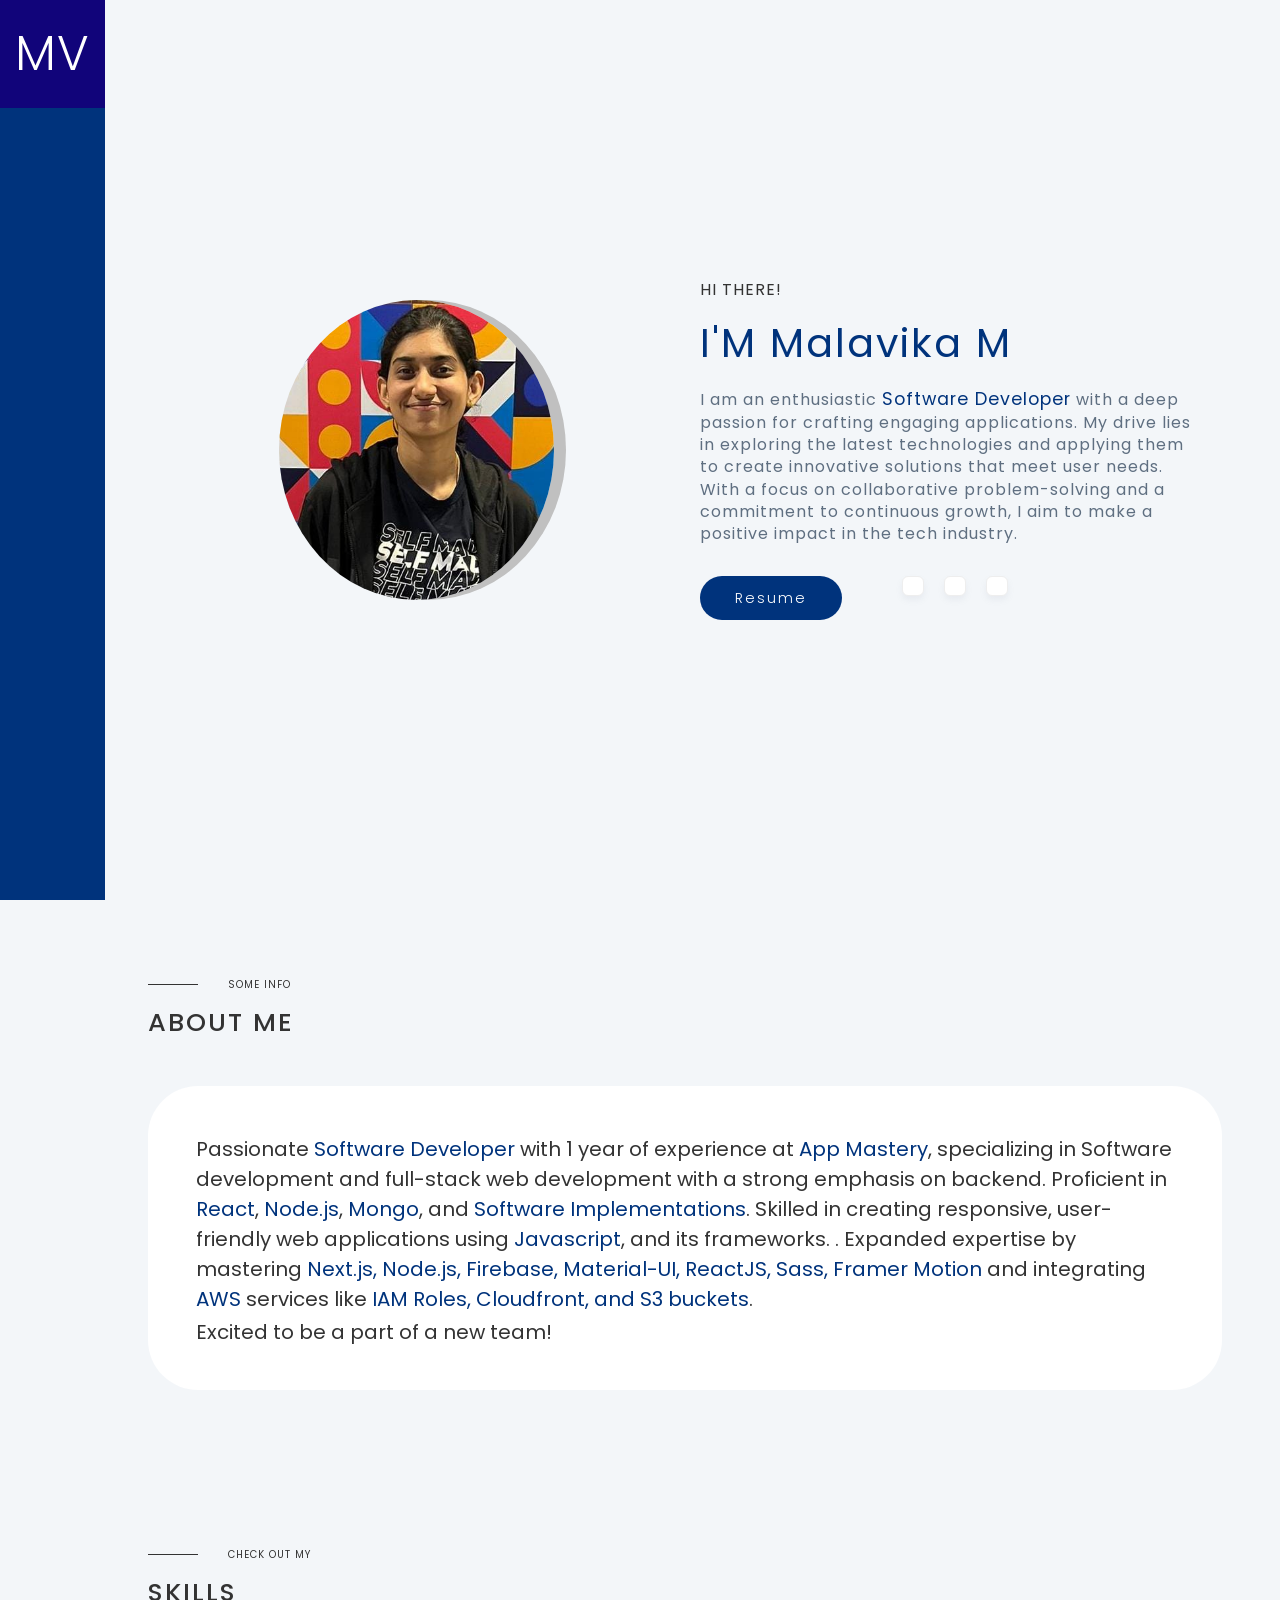
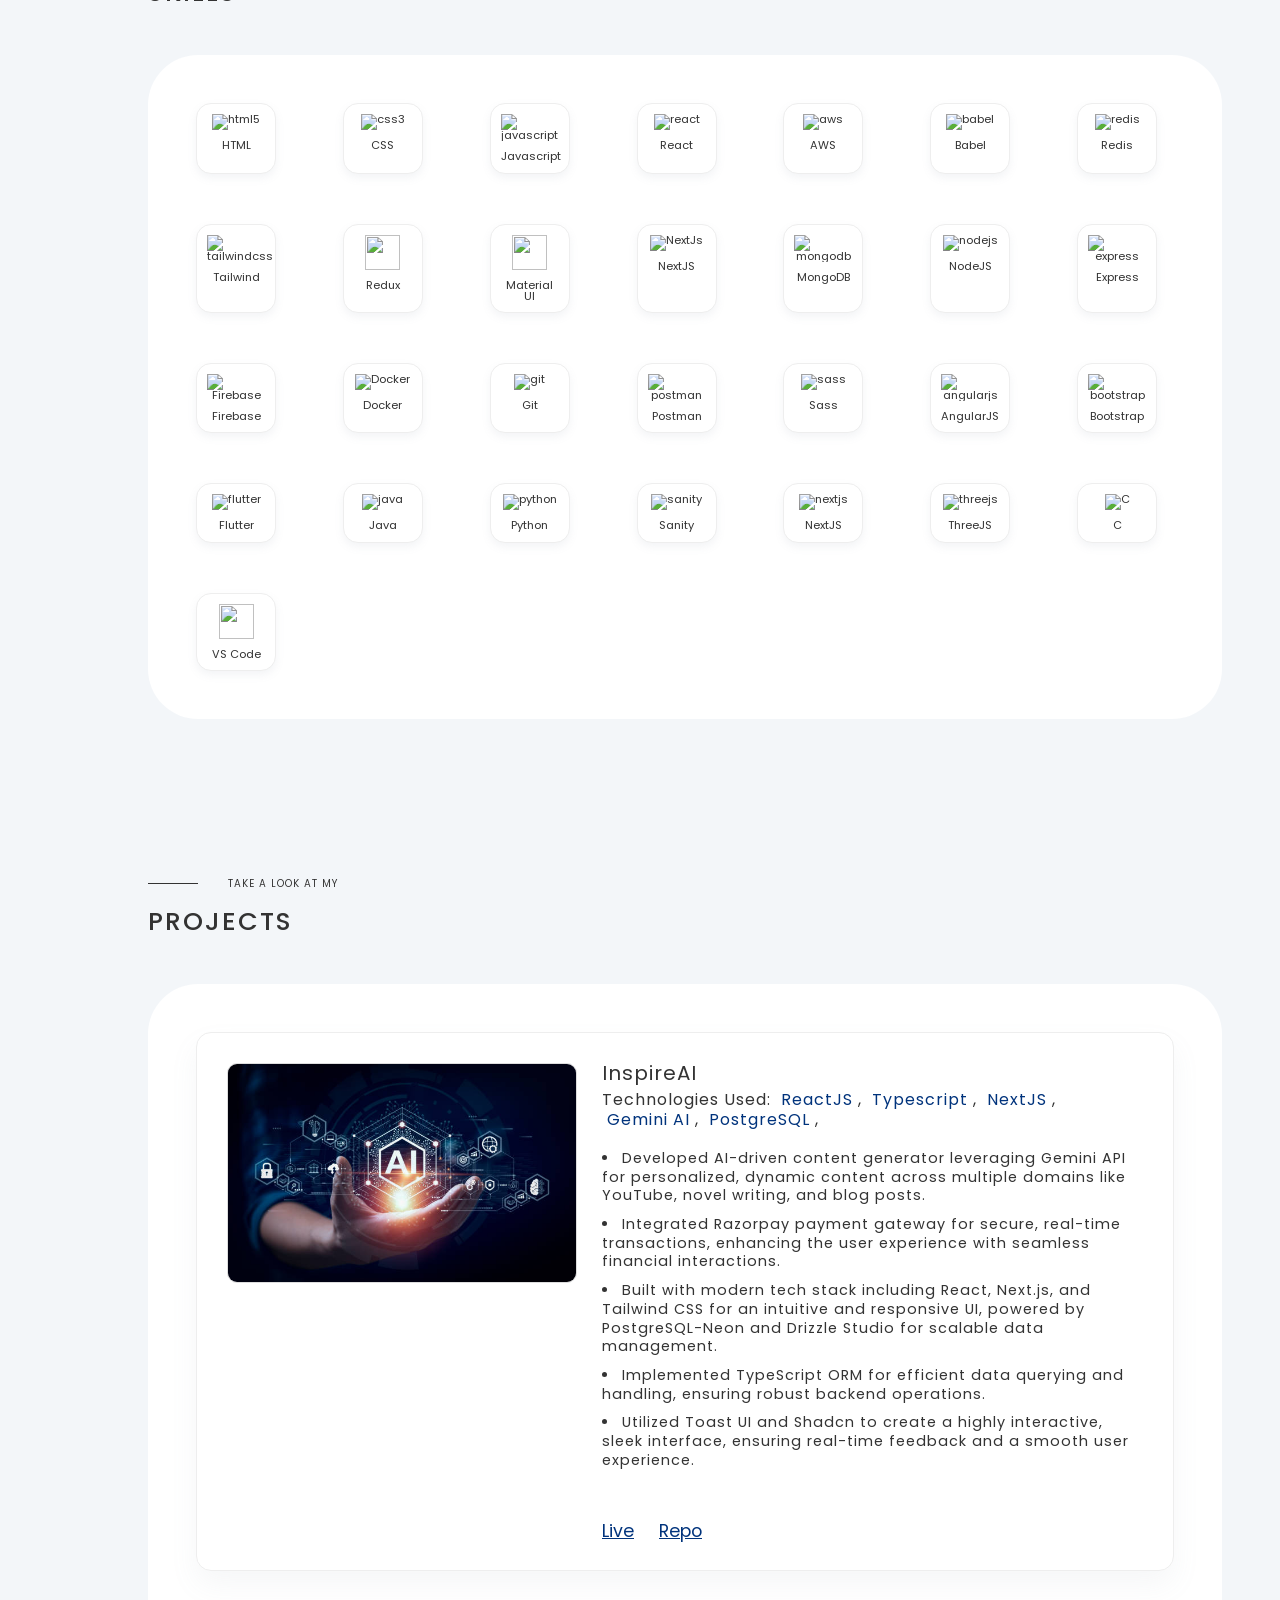
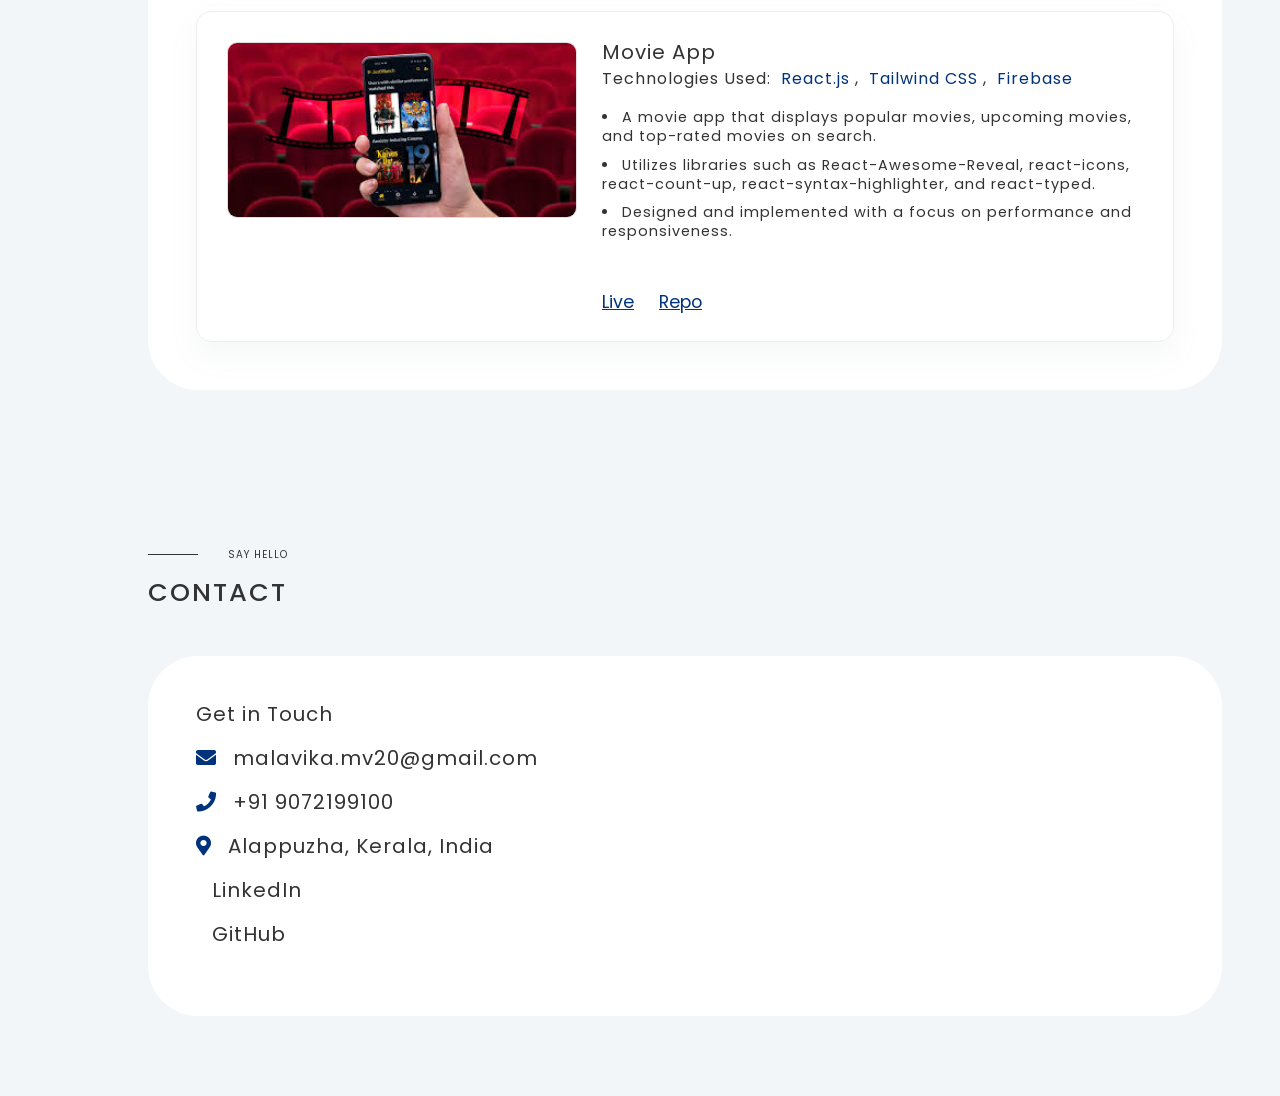
==== index.html @ 3caa64f9 "Update index.html" ====
<!DOCTYPE html>
<html lang="en">

<head>
  <meta charset="UTF-8" />
  <meta name="viewport" content="width=device-width, initial-scale=1.0" />
  <title>Malavika M | Software Developer</title>
  <meta name="description"
    content="Malavika M, an aspiring Full Stack Web Developer, is passionate about creating interactive web applications and experiences. Discover my projects and skills." />
  <meta name="google-site-verification" content="xLgsNqKuFWO2leEq61qdWwQyEJutNxKKEZQX2alS95U" />
  <meta name="keywords"
    content="Malavika M, Software developer, full stack developer, web developer, interactive applications" />
  <meta name="author" content="Malavika M" />
  <link rel="canonical" href="https://malavikam20.github.io/" />

  <meta property="og:title" content="Malavika M | Full Stack Web Developer" />
  <meta property="og:description"
    content="Malavika M, an aspiring Full Stack Web Developer, is passionate about creating interactive web applications and experiences. Discover my projects and skills." />
  <meta property="og:image" content="https://malavikam20.github.io/assets/images/photo.jpeg" />
  <meta property="og:url" content="https://malavikam20.github.io/" />
  <meta property="og:type" content="website" />

  <meta name="twitter:card" content="summary_large_image" />
  <meta name="twitter:site" content="@malavika_m__" />
  <meta name="twitter:creator" content="@malavika_m__" />
  <meta name="twitter:title" content="Malavika M | Full Stack Web Developer" />
  <meta name="twitter:description"
    content="Malavika M, an aspiring Full Stack Web Developer, is passionate about creating interactive web applications and experiences. Discover my projects and skills." />
  <meta name="twitter:image" content="https://malavikam20.in/assets/images/photo.jpg" />

  <script type="application/ld+json">
      {
        "@context": "https://schema.org",
        "@type": "Person",
        "name": "Malavika M",
        "url": "https://malavikam20.github.io",
        "sameAs": [
          "https://www.linkedin.com/in/malavikam20/",
          "https://github.com/malavikam20",
          "https://twitter.com/malavika_m__",
        ],
        "jobTitle": "Software Developer",
        "description": "Malavika M, an aspiring Software Developer, is passionate about creating interactive web applications and experiences.",
        "image": "https://malavikam20.in/assets/images/photo.jpg"
      }
    </script>

  <link rel="icon" href="/assets/images/moon.svg" />
  <link href="https://fonts.googleapis.com/css2?family=Poppins:ital,wght@0,300;0,500;1,400&display=swap"
    rel="stylesheet" />
  <link rel="stylesheet" href="https://cdn.lineicons.com/2.0/LineIcons.css" />
  <link rel="stylesheet" href="styles/styles.css" />
  <link rel="stylesheet" href="https://cdnjs.cloudflare.com/ajax/libs/font-awesome/5.15.2/css/all.min.css" />
</head>

<body>
  <!-- Mobile menu button -->
  <div class="visuallyHidden"></div>
  <div class="menuButton" id="menuButton" tabindex="0">
    <div class="linesContainer">
      <span></span>
    </div>
  </div>
  <!-- Side menu -->
  <aside class="sideMenu sideMenuShow" id="sideMenu">
    <p class="shortName">MV</p>

    <nav>
      <ul class="navBar">
        <li class="homeNav">
          <a href="#home" class="navItem">
            <i class="lni lni-home"></i>
            <span class="navItemName">HOME</span>
          </a>
        </li>
        <li class="aboutNav">
          <a href="#about" class="navItem">
            <i class="lni lni-user"></i>
            <span class="navItemName">ABOUT</span>
          </a>
        </li>
        <li class="skillsNav">
          <a href="#skills" class="navItem">
            <i class="lni lni-code-alt"></i>
            <span class="navItemName">SKILLS</span>
          </a>
        </li>
        <li class="worksNav">
          <a href="#works" class="navItem">
            <i class="lni lni-briefcase"></i>
            <span class="navItemName">Projects</span>
          </a>
        <li class="contactNav">
          <a href="#contact" class="navItem">
            <i class="lni lni-phone"></i>
            <span class="navItemName">CONTACT</span>
          </a>
        </li>
      </ul>
    </nav>

    <div class="scrollDown" id="scrollDown"></div>
  </aside>

  <!--Beginning of the wrapper -->
  <div id="home" class="outerWrapper">
    <div class="innerWrapper">
      <!-- Header -->
      <header>
        <div class="heroImageContainer">
          <img src="./assets/images/photo.jpeg" alt="A picture of Malavika M." loading="lazy"
            aria-label="A picture of Malavika." />
        </div>
        <div class="heroDescription" aria-label="greeting">
          <p class="greeting">HI THERE!</p>
          <h1><span>I'M Malavika M </span></h1>
          <p class="smallBio">
            I am an enthusiastic <span>Software Developer</span> with a deep passion for crafting engaging applications. 
            My drive lies in exploring the latest technologies and applying them to create innovative solutions that meet user needs. 
            With a focus on collaborative problem-solving and a commitment to continuous growth, 
            I aim to make a positive impact in the tech industry.
          </p>
          <div class="socialsResume">
            <a class="resumeLink"
              href="https://drive.google.com/file/d/13_KIVwBwBPJN10w9KT-Jtj0Kz3p3dbVl/view?usp=sharing"
              aria-label="Link to Malavika's Resume." target="_blank">Resume</a>
            <ul class="socialsList">
              <li>
                <a href="https://www.linkedin.com/in/malavikam20/" aria-label="linkedin" target="_blank"><i
                    style="color: #0077b5" class="lni lni-linkedin-original"
                    aria-label="Link to Malavika's LinkedIn page."></i></a>
              </li>
              <li>
                <a href="https://github.com/malavikam20" aria-label="github" target="_blank"><i style="color: black"
                    class="lni lni-github-original" aria-label="Link to Malavika's GitHub page."></i></a>
              </li>
              <li>
                <a href="https://twitter.com/malavika_m__" aria-label="twitter" target="_blank"><i
                    style="color: #00acee" class="lni lni-twitter-original"
                    aria-label="Link to Malavika's Twitter profile."></i></a>
              </li>
            </ul>
          </div>
        </div>
      </header>
      <!-- Beginning of Main -->
      <main>
        <!-- About Section -->
        <section class="aboutSection" id="about">
          <div class="sectionHead">
            <span>SOME INFO</span>
            <h2>ABOUT ME</h2>
          </div>

          <article class="aboutContainer sectionContainer">
            <p style="margin-bottom: 0.5rem">
              Passionate <span>Software Developer</span> with 1 year
              of experience at <span>App Mastery</span>,
              specializing in Software development and full-stack web development with a strong
              emphasis on backend. Proficient in <span>React</span>, <span>Node.js</span>, <span>Mongo</span>, and <span>Software Implementations</span>. 
              Skilled in creating responsive, user-friendly web applications using <span>Javascript</span>, and its frameworks.
              <span>
              </span>. Expanded expertise by mastering <span>Next.js, Node.js, Firebase, Material-UI, ReactJS, Sass, Framer Motion</span> and
              integrating <span>AWS</span> services like
              <span>IAM Roles, Cloudfront, and S3 buckets</span>.  
            </p> Excited to be a part of a new team!
          </article>
        </section>

        <!-- Skills Section -->
        <section class="skillsSection" id="skills">
          <div class="sectionHead">
            <span>CHECK OUT MY</span>
            <h2>SKILLS</h2>
          </div>

          <div class="skillsContainer sectionContainer">
            <ul class="skillsGrid">
              <li>
                <div class="itemContainer">
                  <img loading="lazy"
                    src="https://raw.githubusercontent.com/devicons/devicon/master/icons/html5/html5-original-wordmark.svg"
                    alt="html5" />
                  <p>HTML</p>
                </div>
              </li>
              <li>
                <div class="itemContainer">
                  <img loading="lazy"
                    src="https://raw.githubusercontent.com/devicons/devicon/master/icons/css3/css3-original-wordmark.svg"
                    alt="css3" />
                  <p>CSS</p>
                </div>
              </li>
              <li>
                <div class="itemContainer">
                  <img loading="lazy"
                    src="https://raw.githubusercontent.com/devicons/devicon/master/icons/javascript/javascript-original.svg"
                    alt="javascript" />
                  <p>Javascript</p>
                </div>
              </li>
              <li>
                <div class="itemContainer">
                  <img loading="lazy"
                    src="https://raw.githubusercontent.com/devicons/devicon/master/icons/react/react-original-wordmark.svg"
                    alt="react" />
                  <p>React</p>
                </div>
              </li>
              <li>
                <div class="itemContainer">
                  <img loading="lazy"
                    src="https://raw.githubusercontent.com/devicons/devicon/master/icons/amazonwebservices/amazonwebservices-original-wordmark.svg"
                    alt="aws" />
                  <p>AWS</p>
                </div>
              </li>
              <li>
                <div class="itemContainer">
                  <img loading="lazy" src="https://www.vectorlogo.zone/logos/babeljs/babeljs-icon.svg" alt="babel" />
                  <p>Babel</p>
                </div>
              </li>
              <li>
                <div class="itemContainer">
                  <img loading="lazy"
                    src="https://raw.githubusercontent.com/devicons/devicon/master/icons/redis/redis-original-wordmark.svg"
                    alt="redis" />
                  <p>Redis</p>
                </div>
              </li>
              <li>
                <div class="itemContainer">
                  <img alt="tailwindcss"
                    src="https://cdn.jsdelivr.net/gh/devicons/devicon@latest/icons/tailwindcss/tailwindcss-original.svg" />
                  <p>Tailwind</p>
                </div>
              </li>
              <li>
                <div class="itemContainer">
                  <img loading="lazy"
                    src="https://cdn.jsdelivr.net/gh/devicons/devicon@latest/icons/redux/redux-original.svg" />
                  <p>Redux</p>
                </div>
              </li>
              <li>
                <div class="itemContainer">
                  <img loading="lazy" referrerpolicy="no-referrer" src="https://mui.com/static/logo.png" />
                  <p>Material UI</p>
                </div>
              </li>

              <li>
                <div class="itemContainer">
                  <img loading="lazy" alt="NextJs"
                    src="https://cdn.jsdelivr.net/gh/devicons/devicon@latest/icons/nextjs/nextjs-original-wordmark.svg" />
                  <p>NextJS</p>
                </div>
              </li>
              <li>
                <div class="itemContainer">
                  <img loading="lazy"
                    src="https://raw.githubusercontent.com/devicons/devicon/master/icons/mongodb/mongodb-original-wordmark.svg"
                    alt="mongodb" />
                  <p>MongoDB</p>
                </div>
              <li>
                <div class="itemContainer">
                  <img loading="lazy"
                    src="https://raw.githubusercontent.com/devicons/devicon/master/icons/nodejs/nodejs-original-wordmark.svg"
                    alt="nodejs" />
                  <p>NodeJS</p>
                </div>
              </li>
              <li>
                <div class="itemContainer">
                  <img loading="lazy"
                    src="https://raw.githubusercontent.com/devicons/devicon/master/icons/express/express-original-wordmark.svg"
                    alt="express" />
                  <p>Express</p>
                </div>
              </li>
              <li>
                <div class="itemContainer">
                  <img loading="lazy"
                    src="https://cdn4.iconfinder.com/data/icons/google-i-o-2016/512/google_firebase-2-512.png" 
                    alt="Firebase"/>
                  <p>Firebase</p>
                </div>
              </li>
              <li>
                <div class="itemContainer">
                  <img loading="lazy"
                    src="https://cdn.jsdelivr.net/gh/devicons/devicon@latest/icons/docker/docker-original.svg"
                    alt="Docker" />
                  <p>Docker</p>
                </div>
              </li>
              <li>
                <div class="itemContainer">
                  <img loading="lazy" src="https://www.vectorlogo.zone/logos/git-scm/git-scm-icon.svg" alt="git" />
                  <p>Git</p>
                </div>
              </li>
              <li>
                <div class="itemContainer">
                  <img loading="lazy" src="https://www.vectorlogo.zone/logos/getpostman/getpostman-icon.svg"
                    alt="postman" />
                  <p>Postman</p>
                </div>
              </li>
              <li>
                <div class="itemContainer">
                  <img loading="lazy"
                    src="https://raw.githubusercontent.com/devicons/devicon/master/icons/sass/sass-original.svg"
                    alt="sass" />
                  <p>Sass</p>
                </div>
              </li>
              <li>
                <div class="itemContainer">
                  <img loading="lazy"
                  src="https://cdn.jsdelivr.net/gh/devicons/devicon@latest/icons/angularjs/angularjs-original.svg"
                  alt="angularjs" />
                  <p>AngularJS</p>
                </div>
              </li>
              <li>
                <div class="itemContainer">
                  <img loading="lazy"
                  src="https://cdn.jsdelivr.net/gh/devicons/devicon@latest/icons/bootstrap/bootstrap-original.svg"
                  alt="bootstrap" />
                  <p>Bootstrap</p>
                </div>
              </li>
              <li>
                <div class="itemContainer">
                  <img loading="lazy"
                    src="https://cdn.jsdelivr.net/gh/devicons/devicon@latest/icons/flutter/flutter-original.svg" 
                    alt="flutter" />
                  <p>Flutter</p>
                </div>
              </li>
              <li>
                <div class="itemContainer">
                  <img loading="lazy"
                    src="https://cdn.jsdelivr.net/gh/devicons/devicon@latest/icons/java/java-original.svg"
                    alt="java" />
                  <p>Java</p>
                </div>
              </li>
              <li>
                <div class="itemContainer">
                  <img loading="lazy"
                    src="https://cdn.jsdelivr.net/gh/devicons/devicon@latest/icons/python/python-original.svg"
                    alt="python" />
                  <p>Python</p>
                </div>
              </li>
              <li>
                <div class="itemContainer">
                  <img loading="lazy"
                    src="https://cdn.jsdelivr.net/gh/devicons/devicon@latest/icons/sanity/sanity-original.svg"
                    alt="sanity" />
                  <p>Sanity</p>
                </div>
              </li>
              <li>
                <div class="itemContainer">
                  <img loading="lazy"
                    src="https://cdn.jsdelivr.net/gh/devicons/devicon@latest/icons/nextjs/nextjs-original.svg"
                    alt="nextjs" />
                  <p>NextJS</p>
                </div>
              </li>
              <li>
                <div class="itemContainer">
                  <img loading="lazy"
                    src="https://cdn.jsdelivr.net/gh/devicons/devicon@latest/icons/threejs/threejs-original.svg"
                    alt="threejs" />
                  <p>ThreeJS</p>
                </div>
              </li>
          
              <li>
                <div class="itemContainer">
                  <img loading="lazy"
                  src="https://cdn.jsdelivr.net/gh/devicons/devicon@latest/icons/c/c-original.svg"
                  alt="C" />
                  <p>C</p>
                </div>
              </li>
              <li>
                <div class="itemContainer">
                  <img loading="lazy"
                    src="https://cdn.jsdelivr.net/gh/devicons/devicon@latest/icons/vscode/vscode-original.svg" />
                  <p>VS Code</p>
                </div>
              </li>
            </ul>
          </div>
        </section>

        <!-- Works Section -->
        <section class="worksSection" id="works">
          <div class="sectionHead">
            <span>TAKE A LOOK AT MY</span>
            <h2>PROJECTS</h2>
          </div>

          <div class="worksContainer sectionContainer">

            <article class="workBox">
              <div class="workImageContainer">
                <img loading="lazy" src="./assets/images/tech2.png" alt="tech2" />
              </div>
              <div class="workDescribeContainer">
                <h3>InspireAI</h3>
                <h4>
                  Technologies Used: <span class="techStack">ReactJS</span>,
                  <span class="techStack">Typescript</span>,
                  <span class="techStack">NextJS</span>,
                  <span class="techStack">Gemini AI</span>,
                  <span class="techStack">PostgreSQL</span>,
                </h4>
                <ul>
                  <li>
                    Developed AI-driven content generator leveraging Gemini API for personalized, 
                    dynamic content across multiple domains like YouTube, novel writing, and blog posts.
                  </li>
                  <li>
                    Integrated Razorpay payment gateway for secure, real-time transactions, 
                    enhancing the user experience with seamless financial interactions.
                  </li>
                  <li>
                    Built with modern tech stack including React, Next.js, 
                    and Tailwind CSS for an intuitive and responsive UI, 
                    powered by PostgreSQL-Neon and Drizzle Studio for scalable data management.
                  </li>
                  <li>
                    Implemented TypeScript ORM for efficient data querying and handling, ensuring robust backend operations.
                  </li>
                  <li>
                    Utilized Toast UI and Shadcn to create a highly interactive, sleek interface, 
                    ensuring real-time feedback and a smooth user experience.
                  </li>
                </ul>
                <div class="workLinks">
                  <a href="https://newaicontenthere27.netlify.app/" class="liveLink" target="_blank">Live</a>
                  <a href="https://github.com/malavikam20/InspireAI" class="repoLink" target="_blank">Repo</a>
                </div>
              </div>
            </article>
            
            <article class="workBox">
              <div class="workImageContainer">
                <img loading="lazy" src="./assets/images/tech1.png" alt="tech2" />
              </div>
              <div class="workDescribeContainer">
                <h3>Movie App</h3>
                <h4>
                  Technologies Used:
                  <span class="techStack">React.js</span>,
                  <span class="techStack">Tailwind CSS</span>,
                  <span class="techStack">Firebase</span>
                </h4>
                <ul>
                  <li>
                    A movie app that displays popular movies, upcoming movies, and top-rated movies on search.
                  </li>
                  <li>Utilizes libraries such as React-Awesome-Reveal, react-icons, react-count-up,
                    react-syntax-highlighter, and react-typed.</li>
                  <li>
                    Designed and implemented with a focus on performance and responsiveness.
                  </li>
                </ul>
                <div class="workLinks">
                  <a href="https://onlinemoviesearchingapp.netlify.app/" class="liveLink" target="_blank">Live</a>
                  <a href="https://github.com/malavikam20/movieapp" class="repoLink" target="_blank">Repo</a>
                </div>
              </div>
            </article>

          </div>
        </section>

        <!-- Contact Section -->
        <section class="contactSection" id="contact">
          <div class="sectionHead">
            <span>SAY HELLO</span>
            <h2>CONTACT</h2>
          </div>

          <div class="contactContainer sectionContainer">
            <h3>Get in Touch</h3>
            <!-- <h1 class="heading"><span>Contact</span> me</h1> -->

            <div class="row">
              <div class="content contact_me">
                <div class="info">
                  <a href="mailto:malavika.mv20@gmail.com" target="_blank">
                    <h3>
                      <i class="fas fa-envelope"></i>malavika.mv20@gmail.com
                    </h3>
                  </a>
                  <a href="tel:+919072199100" target="_blank">
                    <h3><i class="fas fa-phone"></i>+91 9072199100</h3>
                  </a>

                  <h3>
                    <i class="fas fa-map-marker-alt"></i>Alappuzha, Kerala, India
                  </h3>
                  <a target="_blank" href="https://www.linkedin.com/in/malavikam20/" aria-label="linkedin">
                    <h3 style="cursor: pointer">
                      <i style="color: #0077b5" class="lni lni-linkedin-original"></i>LinkedIn
                    </h3>
                  </a>

                  <a target="_blank" href="https://github.com/malavikam20">
                    <h3 style="cursor: pointer">
                      <i style="color: black" class="lni lni-github-original"></i>GitHub
                    </h3>
                  </a>
                </div>
              </div>
            </div>
          </div>
        </section>
      </main>
      <!-- End of Main -->
    </div>
  </div>
  <!-- End of the wrapper -->
  <script type="text/javascript" src="scripts/index.js"></script>
</body>

</html>
---- styles/styles.css ----
a,
abbr,
acronym,
address,
applet,
article,
aside,
audio,
b,
big,
blockquote,
body,
canvas,
caption,
center,
cite,
code,
dd,
del,
details,
dfn,
div,
dl,
dt,
em,
embed,
fieldset,
figcaption,
figure,
footer,
form,
h1,
h2,
h3,
h4,
h5,
h6,
header,
hgroup,
html,
i,
iframe,
img,
ins,
kbd,
label,
legend,
li,
mark,
menu,
nav,
object,
ol,
output,
p,
pre,
q,
ruby,
s,
samp,
section,
small,
span,
strike,
strong,
sub,
summary,
sup,
table,
tbody,
td,
tfoot,
th,
thead,
time,
tr,
tt,
u,
ul,
var,
video {
  margin: 0;
  padding: 0;
  border: 0;
  font-size: 100%;
  font: inherit;
  vertical-align: baseline;
}

article,
aside,
details,
figcaption,
figure,
footer,
header,
hgroup,
menu,
nav,
section {
  display: block;
}

body {
  line-height: 1;
}

ol,
ul {
  list-style: none;
}

blockquote,
q {
  quotes: none;
}

blockquote:after,
blockquote:before,
q:after,
q:before {
  content: "";
  content: none;
}

table {
  border-collapse: collapse;
  border-spacing: 0;
}

input[type="search"]::-webkit-search-cancel-button,
input[type="search"]::-webkit-search-decoration,
input[type="search"]::-webkit-search-results-button,
input[type="search"]::-webkit-search-results-decoration {
  -webkit-appearance: none;
  -moz-appearance: none;
}

input[type="search"] {
  -webkit-appearance: none;
  -moz-appearance: none;
  -webkit-box-sizing: content-box;
  box-sizing: content-box;
}

textarea {
  overflow: auto;
  vertical-align: top;
  resize: vertical;
}

audio,
canvas,
video {
  display: inline-block;
  max-width: 100%;
}

audio:not([controls]) {
  display: none;
  height: 0;
}

[hidden] {
  display: none;
}
html {
  font-size: 100%;
  -webkit-text-size-adjust: 100%;
  -ms-text-size-adjust: 100%;
}

a:focus {
  outline: thin dotted;
}

a:active,
a:hover {
  outline: 0;
}

img {
  border: 0;
  -ms-interpolation-mode: bicubic;
}

figure {
  margin: 0;
}

form {
  margin: 0;
}

fieldset {
  border: 1px solid silver;
  margin: 0 2px;
  padding: 0.35em 0.625em 0.75em;
}

legend {
  border: 0;
  padding: 0;
  white-space: normal;
}

button,
input,
select,
textarea {
  font-size: 100%;
  margin: 0;
  vertical-align: baseline;
}

button,
input {
  line-height: normal;
}

button,
select {
  text-transform: none;
}

button,
html input[type="button"],
input[type="reset"],
input[type="submit"] {
  -webkit-appearance: button;
  cursor: pointer;
}

button[disabled],
html input[disabled] {
  cursor: default;
}

input[type="checkbox"],
input[type="radio"] {
  -webkit-box-sizing: border-box;
  box-sizing: border-box;
  padding: 0;
}

input[type="search"] {
  -webkit-appearance: textfield;
  -webkit-box-sizing: content-box;
  box-sizing: content-box;
}

input[type="search"]::-webkit-search-cancel-button,
input[type="search"]::-webkit-search-decoration {
  -webkit-appearance: none;
}

button::-moz-focus-inner,
input::-moz-focus-inner {
  border: 0;
  padding: 0;
}

textarea {
  overflow: auto;
  vertical-align: top;
}

table {
  border-collapse: collapse;
  border-spacing: 0;
}

button,
html,
input,
select,
textarea {
  color: #222;
}

::-moz-selection {
  background: #b3d4fc;
  text-shadow: none;
}

::selection {
  background: #b3d4fc;
  text-shadow: none;
}

img {
  vertical-align: middle;
}

fieldset {
  border: 0;
  margin: 0;
  padding: 0;
}

textarea {
  resize: vertical;
}

.chromeframe {
  margin: 0.2em 0;
  background: #ccc;
  color: #000;
  padding: 0.2em 0;
}

.clearfix:after {
  visibility: hidden;
  display: block;
  font-size: 0;
  content: "";
  clear: both;
  height: 0;
}

* {
  -webkit-box-sizing: border-box;
  box-sizing: border-box;
}

.visuallyHidden:not(:focus):not(:active) {
  position: absolute;
  width: 1px;
  height: 1px;
  margin: -1px;
  border: 0;
  padding: 0;
  white-space: nowrap;
  -webkit-clip-path: inset(100%);
  clip-path: inset(100%);
  clip: rect(0 0 0);
  overflow: hidden;
}

.srOnly {
  position: absolute;
  width: 1px;
  height: 1px;
  margin: -1px;
  border: 0;
  padding: 0;
  white-space: nowrap;
  -webkit-clip-path: inset(100%);
  clip-path: inset(100%);
  clip: rect(0 0 0 0);
  overflow: hidden;
}

body {
  font-family: "Poppins", sans-serif;
  font-size: 125%;
  background-color: #f3f6f9;
  /* background: #f7f7f7; */
  display: -webkit-box;
  display: -ms-flexbox;
  display: flex;
  color: #333;
  position: relative;
}

a {
  text-decoration: none;
  color: white;
}

section {
  padding: 80px 0;
}

.outerWrapper {
  width: calc(100% - 90px);
  margin-left: 90px;
  overflow: hidden;
}

.innerWrapper {
  padding: 0 33px;
  max-width: 1140px;
  margin: 0 auto;
}

.sectionContainer {
  background-color: white;
  border-radius: 50px;
  padding: 48px;
}

.sectionHead {
  margin-bottom: 50px;
}

.sectionHead span {
  padding-bottom: 20px;
  display: block;
  font-size: 10px;
  text-transform: uppercase;
  position: relative;
  padding-left: 80px;
  letter-spacing: 1px;
}

.sectionHead span::before {
  content: "";
  position: absolute;
  left: 0;
  top: 4px;
  width: 50px;
  height: 1px;
  background: #333;
}

.sectionHead h2 {
  font-weight: 500;
  letter-spacing: 2px;
  font-size: 1.6rem;
}

.techStack {
  color: #00337c;
}

.menuButton {
  cursor: pointer;
  position: fixed;
  height: 30px;
  width: 35px;
  padding: 10px;
  top: 35px;
  right: 25px;
  z-index: 20;
  display: none;
}

.menuButton:focus {
  border: 2px solid #00337c;
}

.menuButton .linesContainer {
  position: relative;
}

.menuButton .linesContainer span,
.menuButton .linesContainer span:before,
.menuButton .linesContainer span:after {
  border-radius: 5px;
  width: 25px;
  height: 2px;
  background-color: black;
  position: absolute;
  display: block;
  content: "";
}

.menuButton .linesContainer span {
  top: 3px;
  left: -6px;
}

.menuButton .linesContainer span:before {
  top: -10px;
}

.menuButton .linesContainer span:after {
  bottom: -10px;
}

.sideMenu {
  display: -webkit-box;
  display: -ms-flexbox;
  display: flex;
  -webkit-box-orient: vertical;
  -webkit-box-direction: normal;
  -ms-flex-direction: column;
  flex-direction: column;
  -webkit-box-pack: justify;
  -ms-flex-pack: justify;
  justify-content: space-between;
  width: 105px;
  height: 100vh;
  background-color: #00337c;
  position: fixed;
  color: white;
  -webkit-transition: all 0.3s ease-in;
  transition: all 0.3s ease-in;
  z-index: 10;
}

.sideMenu p {
  text-align: center;
  padding: 30px 15px;
  font-size: 3rem;
  letter-spacing: 1px;
  font-weight: 300;
  background-color: #11047a;
}

.sideMenu nav {
  padding: 26px;
}

.sideMenu nav a {
  padding: 13px 17px;
  display: inline-block;
  margin-bottom: 10px;
  font-size: 1.3rem;
  -webkit-transition-duration: 0.25s;
  transition-duration: 0.25s;
  border-radius: 6px;
  width: 100%;
  position: relative;
}

.sideMenu nav a span {
  font-size: 0.75rem;
  font-weight: 300;
  letter-spacing: 2px;
  -webkit-transition-duration: 0.2s;
  transition-duration: 0.2s;
  position: absolute;
  left: 55px;
  top: 18px;
  -webkit-transition-delay: 0.1s;
  transition-delay: 0.1s;
}

.sideMenu nav a:hover,
.sideMenu nav a:focus {
  background-color: #11047a;
  -webkit-box-shadow: 0 14px 28px rgba(0, 0, 0, 0.2);
  box-shadow: 0 14px 28px rgba(0, 0, 0, 0.2);
}

.sideMenu .scrollDown {
  height: 50px;
  position: relative;
  left: 35px;
}

.sideMenu .scrollDown .lni-arrow-down {
  line-height: 1.2;
  font-size: 2rem;
}

.sideMenu .scrollDown .scrollDownText {
  font-size: 0.75rem;
  position: absolute;
  top: 10px;
  left: 30px;
  font-weight: 300;
}

.hoverMenu {
  width: 220px;
}

.menuShow {
  display: block;
}

.menuHide {
  display: none;
}

.sideMenuHide {
  left: -300px;
}

.sideMenuShow {
  left: 0;
}

header {
  height: 100vh;
  display: -webkit-box;
  display: -ms-flexbox;
  display: flex;
  -webkit-box-pack: center;
  -ms-flex-pack: center;
  justify-content: center;
  -webkit-box-align: center;
  -ms-flex-align: center;
  align-items: center;
  width: 100%;
}

header .heroImageContainer {
  -webkit-box-flex: 0;
  -ms-flex: 0 0 50%;
  flex: 0 0 50%;
  padding: 0 15px;
  display: -webkit-box;
  display: -ms-flexbox;
  display: flex;
  -webkit-box-pack: center;
  -ms-flex-pack: center;
  justify-content: center;
  width: 100%;
  position: relative;
}

header .heroImageContainer img {
  border-radius: 50%;
  margin: 0 auto;
  width: 275px;
  height: 300px;
  object-fit: cover;
  -webkit-box-shadow: 12px 0 silver;
  box-shadow: 12px 0 silver;
}

header .heroDescription {
  -webkit-box-flex: 0;
  -ms-flex: 0 0 50%;
  flex: 0 0 50%;
  padding: 0 15px;
  width: 100%;
}

header .heroDescription .greeting {
  letter-spacing: 1px;
  font-size: 1rem;
  line-height: 1.2;
}

header .heroDescription h1 {
  font-size: 2.5rem;
  letter-spacing: 2px;
  margin: 24px 0;
}

header .heroDescription h1 span {
  color: #00337c;
}

header .heroDescription .smallBio {
  letter-spacing: 1px;
  color: #5f6f81;
  font-size: 1rem;
  min-width: 250px;
  line-height: 1.4;
}

header .heroDescription .smallBio span {
  color: #00337c;
  font-size: 1.1rem;
}

header .heroDescription .socialsResume {
  display: -webkit-box;
  display: -ms-flexbox;
  display: flex;
  margin-top: 30px;
}

header .heroDescription .socialsResume .resumeLink {
  background-color: #00337c;
  padding: 15px 35px;
  border-radius: 40px;
  letter-spacing: 2px;
  font-size: 0.9rem;
  font-weight: 300;
  display: inline-block;
  -webkit-transition: all 0.3s ease-in;
  transition: all 0.3s ease-in;
}

header .heroDescription .socialsResume .resumeLink:hover {
  background-color: #11047a;
  -webkit-box-shadow: 0 14px 28px rgba(0, 0, 0, 0.2);
  box-shadow: 0 14px 28px rgba(0, 0, 0, 0.2);
}

header .heroDescription .socialsResume .resumeLink:focus {
  border-color: #80bdff;
  background-color: #11047a;
  outline: 0;
  -webkit-box-shadow: 0 0 0 0.2rem #11047a;
  box-shadow: 0 0 0 0.2rem #11047a;
}

.socialsList {
  display: -webkit-box;
  display: -ms-flexbox;
  display: flex;
  margin-left: 50px;
}

.socialsList li {
  margin: 0 10px;
}

.socialsList li a {
  padding: 9px 10px;
  background-color: white;
  border-radius: 6px;
  color: #00337c;
  border: 1px solid #eee;
  -webkit-box-shadow: 0px 4px 6px rgba(134, 151, 168, 0.1);
  box-shadow: 0px 4px 6px rgba(134, 151, 168, 0.1);
  -webkit-transition: all 0.3s ease-in;
  transition: all 0.3s ease-in;
  display: inline-block;
}

.socialsList li a:hover {
  -webkit-box-shadow: 0 7px 15px rgba(0, 0, 0, 0.2);
  box-shadow: 0 7px 15px rgba(0, 0, 0, 0.2);
}

.socialsList li a:focus {
  border-color: #80bdff;
  outline: 0;
  -webkit-box-shadow: 0 0 0 0.2rem rgba(0, 123, 255, 0.25);
  box-shadow: 0 0 0 0.2rem rgba(0, 123, 255, 0.25);
}

.aboutContainer p {
  line-height: 1.5;
}

.aboutContainer p span {
  color: #00337c;
}

.skillsContainer {
  text-align: center;
  font-size: 0.7rem;
}

.skillsGrid {
  display: -ms-grid;
  display: grid;
  -ms-grid-columns: (minmax(80px, 1fr)) [auto-fill];
  grid-template-columns: repeat(auto-fill, minmax(80px, 1fr));
  grid-column-gap: 50px;
  grid-row-gap: 50px;
}

.skillsGrid li {
  background-color: white;
  padding: 10px;
  border-radius: 15px;
  width: 80px;
  -webkit-transition: all 0.3s ease-in;
  transition: all 0.3s ease-in;
  -webkit-box-shadow: 0px 4px 8px rgba(134, 151, 168, 0.1);
  box-shadow: 0px 4px 8px rgba(134, 151, 168, 0.1);
  border: 1px solid #eee;
}

.skillsGrid li p {
  margin-top: 10px;
}

.skillsGrid li img {
  width: 35px;
  height: 35px;
}

.workBox {
  display: -webkit-box;
  display: -ms-flexbox;
  display: flex;
  padding: 30px;
  margin-top: 40px;
  border-radius: 15px;
  -webkit-box-shadow: 0px 14px 28px rgba(134, 151, 168, 0.08);
  box-shadow: 0px 14px 28px rgba(134, 151, 168, 0.08);
  -webkit-transition: all 0.3s ease-in;
  transition: all 0.3s ease-in;
  border: 1px solid #eee;
}

.workBox:first-child {
  margin-top: 0;
}

.workBox .workImageContainer {
  -webkit-box-flex: 0;
  -ms-flex: 0 0 350px;
  flex: 0 0 350px;
  border-radius: 10px;
  height: auto;
}

.workBox .workImageContainer img {
  width: 100%;
  border-radius: 10px;
  border: 1px solid #ddd;
  transition: all 0.2s;
}

.workImageContainer > img:hover {
  transform: scale(1.1);
}

.workBox .workDescribeContainer {
  -webkit-box-flex: 0;
  -ms-flex: 0 1 calc(100% - 350px);
  flex: 0 1 calc(100% - 350px);
  margin-left: 25px;
}

.workBox .workDescribeContainer h3 {
  letter-spacing: 1px;
}

.workBox .workDescribeContainer ul {
  list-style: disc inside;
  font-size: 0.9rem;
  line-height: 1.3;
  letter-spacing: 1px;
  margin-top: 20px;
}

.workBox .workDescribeContainer ul li:not(:first-child) {
  margin-top: 10px;
}

.workBox .workDescribeContainer p {
  font-size: 0.9rem;
  margin-top: 20px;
}

.workBox .workDescribeContainer h4 {
  font-size: 1rem;
  margin-top: 7px;
  letter-spacing: 1px;
  line-height: 1.2;
}

.workBox .workDescribeContainer h4 span {
  color: #00337c;
  display: inline-block;
  padding: 0 5px;
}

.workBox .workDescribeContainer .workLinks {
  margin-top: 50px;
}

.workBox .workDescribeContainer .workLinks a {
  font-size: 1.1rem;
  margin-right: 20px;
  color: #00337c;
  display: inline-block;
  text-decoration: underline;
}

.workBox .workDescribeContainer .workLinks a:focus {
  border: 2px solid #00337c;
}

.contactContainer h3 {
  letter-spacing: 1px;
  margin-bottom: 24px;
}

.contactContainer .contactForm {
  margin-top: 48px;
}

.contactTypes {
  display: -webkit-box;
  display: -ms-flexbox;
  display: flex;
  text-align: center;
}

.contactTypes .flexContainer {
  -webkit-box-flex: 0;
  -ms-flex: 0 0 50%;
  flex: 0 0 50%;
  max-width: 50%;
}

.contactTypes .flexContainer:first-child {
  padding: 0 15px 0 0;
}

.contactTypes .flexContainer:last-child {
  padding: 0 0 0 15px;
}

.contactTypes .flexContainer .typeBox {
  -webkit-box-shadow: 0px 4px 8px rgba(134, 151, 168, 0.1);
  box-shadow: 0px 4px 8px rgba(134, 151, 168, 0.1);
  -webkit-transition: all 0.3s ease-in;
  transition: all 0.3s ease-in;
  border: 1px solid #eee;
  padding: 24px;
  border-radius: 15px;
}

.contactTypes .flexContainer .typeBox i {
  display: inline-block;
  padding: 18px;
  background: #f7f7f7;
  border-radius: 7px;
  font-size: 1.7rem;
  margin-bottom: 25px;
}

.contactTypes .flexContainer .typeBox .lni-calendar {
  color: #1267d0;
  background-color: #e7effa;
}

.contactTypes .flexContainer .typeBox .lni-envelope {
  color: #82c690;
  background-color: #f3f9f4;
}

.contactTypes .flexContainer .typeBox a {
  display: block;
  margin-bottom: 15px;
  color: #333;
  text-decoration: underline;
  font-size: 1rem;
}

.contactTypes .flexContainer .typeBox a:focus {
  border: 2px solid #00337c;
}

.contactTypes .flexContainer .typeBox p {
  font-size: 0.8rem;
  color: #5f6f81;
}

.contactFormContainer {
  margin-top: 48px;
  display: -webkit-box;
  display: -ms-flexbox;
  display: flex;
  -webkit-box-orient: vertical;
  -webkit-box-direction: normal;
  -ms-flex-direction: column;
  flex-direction: column;
  -webkit-box-pack: center;
  -ms-flex-pack: center;
  justify-content: center;
}

.contactFormContainer form input,
.contactFormContainer form textarea {
  border: 1px solid #eee;
  -webkit-transition: all 0.3s ease-in;
  transition: all 0.3s ease-in;
  padding: 11px 20px;
  font-size: 1rem;
  font-family: "Poppins", sans-serif;
  letter-spacing: 1px;
  width: 100%;
}

.contactFormContainer form input:focus,
.contactFormContainer form textarea:focus {
  border-color: #80bdff;
  outline: 0;
  -webkit-box-shadow: 0 0 0 0.2rem rgba(0, 123, 255, 0.25);
  box-shadow: 0 0 0 0.2rem rgba(0, 123, 255, 0.25);
}

.contactFormContainer form textarea {
  resize: none;
}

.contactFormContainer form ::-webkit-input-placeholder {
  font-size: 0.9rem;
  letter-spacing: 1px;
  color: #6c757d;
  opacity: 1;
  font-family: "Poppins", sans-serif;
}

.contactFormContainer form :-ms-input-placeholder {
  font-size: 0.9rem;
  letter-spacing: 1px;
  color: #6c757d;
  opacity: 1;
  font-family: "Poppins", sans-serif;
}

.contactFormContainer form ::-ms-input-placeholder {
  font-size: 0.9rem;
  letter-spacing: 1px;
  color: #6c757d;
  opacity: 1;
  font-family: "Poppins", sans-serif;
}

.contactFormContainer form ::placeholder {
  font-size: 0.9rem;
  letter-spacing: 1px;
  color: #6c757d;
  opacity: 1;
  font-family: "Poppins", sans-serif;
}

.contactFormContainer form .subjectInput,
.contactFormContainer form .messageInput {
  -ms-grid-column: 1;
  -ms-grid-column-span: 2;
  grid-column: 1 /3;
}

.contactFormContainer button {
  padding: 14px 40px;
  font-size: 0.9rem;
  border: none;
  background-color: #00337c;
  color: white;
  letter-spacing: 1px;
  border-radius: 40px;
  width: 140px;
  margin: 0 auto;
  -webkit-transition: all 0.3s ease-in;
  transition: all 0.3s ease-in;
}

.contactFormContainer button:focus {
  border-color: #80bdff;
  outline: 0;
  -webkit-box-shadow: 0 0 0 0.2rem rgba(0, 123, 255, 0.25);
  box-shadow: 0 0 0 0.2rem rgba(0, 123, 255, 0.25);
}

.contactFormContainer button:hover {
  -webkit-box-shadow: 0px 10px 40px 0px rgba(0, 0, 0, 0.2);
  box-shadow: 0px 10px 40px 0px rgba(0, 0, 0, 0.2);
}

footer {
  padding: 20px;
  background-color: white;
}

footer p {
  width: 200px;
  margin: 0 auto;
  color: #333;
  font-size: 1rem;
  text-align: center;
}

/**********************/
/*   MAX WIDTH 1040PX */
/**********************/
@media (max-width: 1040px) {
  /* .contactFormContainer form {
    -ms-grid-columns: (1fr) [1];
    grid-template-columns: repeat(1, 1fr);
  } */
  .contactFormContainer form .subjectInput,
  .contactFormContainer form .messageInput {
    -ms-grid-column: 1;
    -ms-grid-column-span: 1;
    grid-column: 1 /2;
  }
}

/**********************/
/*   MIN WIDTH 991PX  */
/**********************/
@media (min-width: 991px) {
  .navItemName {
    display: none;
  }
  .sideMenu:hover {
    width: 220px;
  }
  .sideMenu:hover .navItemName {
    display: block;
  }
}

/**********************/
/*   MAX WIDTH 900PX  */
/**********************/
@media (max-width: 990px) {
  .outerWrapper {
    width: 100%;
    margin-left: 0;
  }
  .sideMenu {
    width: 180px;
    -webkit-box-pack: start;
    -ms-flex-pack: start;
    justify-content: flex-start;
  }
  .sideMenu nav {
    margin-top: 40px;
  }
  .menuButton {
    display: block;
  }
  header {
    display: block;
    padding: 80px 0;
    height: auto;
  }
  header .heroDescription {
    text-align: center;
    margin-top: 50px;
  }
  header .heroDescription .socialsResume {
    -webkit-box-pack: center;
    -ms-flex-pack: center;
    justify-content: center;
  }
  .socialsList {
    margin-left: 10px;
  }
}

/**********************/
/*   MIN WIDTH 768PX  */
/**********************/
@media (min-width: 768px) {
  .skillsGrid li:hover {
    -webkit-box-shadow: 0 10px 28px rgba(0, 0, 0, 0.2);
    box-shadow: 0 10px 28px rgba(0, 0, 0, 0.2);
  }
  .workBox:hover {
    -webkit-box-shadow: 5px 14px 28px rgba(134, 151, 168, 0.2);
    box-shadow: 5px 14px 28px rgba(134, 151, 168, 0.2);
  }
  .contactTypes .flexContainer .typeBox:hover {
    -webkit-box-shadow: 0px 14px 28px rgba(134, 151, 168, 0.08);
    box-shadow: 0px 14px 28px rgba(134, 151, 168, 0.08);
  }
}

/**********************/
/*   MAX WIDTH 767PX  */
/**********************/
@media (max-width: 767px) {
  .innerWrapper {
    padding: 0 15px;
  }
  header .heroImageContainer img {
    width: 250px;
    height: 250px;
  }
  .sectionContainer {
    background-color: transparent;
    padding: 0;
  }
  .aboutContainer {
    line-height: 1.3rem;
    font-size: 1rem;
    padding: 0px 20px;
  }
  .workBox {
    display: block;
    padding: 0;
  }
  .workBox .workImageContainer {
    max-width: 500px;
    margin: 0 auto;
  }
  .workBox .workDescribeContainer {
    margin-left: 0;
    margin-top: 20px;
    padding: 20px;
  }
  .workBox .workDescribeContainer .workLinks {
    margin-top: 25px;
  }
  .skillsGrid {
    row-gap: 15px;
    -webkit-column-gap: 15px;
    column-gap: 15px;
  }
  .contactTypes {
    display: block;
  }
  .contactTypes .flexContainer {
    max-width: 100%;
  }
  .contactTypes .flexContainer:first-child {
    padding: 0;
  }
  .contactTypes .flexContainer:last-child {
    padding: 0;
  }
  .contactTypes .flexContainer .typeBox:first-child {
    margin-bottom: 15px;
  }
}

/**********************/
/*   MAX WIDTH 400PX  */
/**********************/
@media (max-width: 400px) {
  header {
    padding: 40px 0;
  }
  header .heroDescription .socialsResume {
    display: block;
  }
  header .heroImageContainer img {
    -webkit-box-shadow: 12px 0 silver;
    box-shadow: 12px 0 silver;
  }
  .socialsList {
    -webkit-box-pack: center;
    -ms-flex-pack: center;
    justify-content: center;
    margin-left: 0;
    margin-top: 30px;
  }
  .contactFormContainer form input,
  .contactFormContainer form textarea {
    max-width: 380px;
  }
}
#aboutImage {
  width: 50%;
  height: 250px;
  margin-left: 25%;
  margin-right: auto;
  margin-top: 20px;
}
/* .contactContainer {
  display: flex;
  align-items: center;
  vertical-align: middle;
} */
.contactContainer a {
  text-decoration: none;
  color: #333;
}
.row {
  display: flex;
  align-items: flex-end;
  vertical-align: middle;
}
.contactContainer i {
  padding-right: 1rem;
  color: #00337c;
}

/* .row .content {
  flex: 1 1 30rem;
  padding: 4rem;
}
.row .content .info h3 {
  display: flex;
  align-items: center;
  font-size: 1rem;
  /* padding: 1rem 0;
  font-weight: normal;
} */
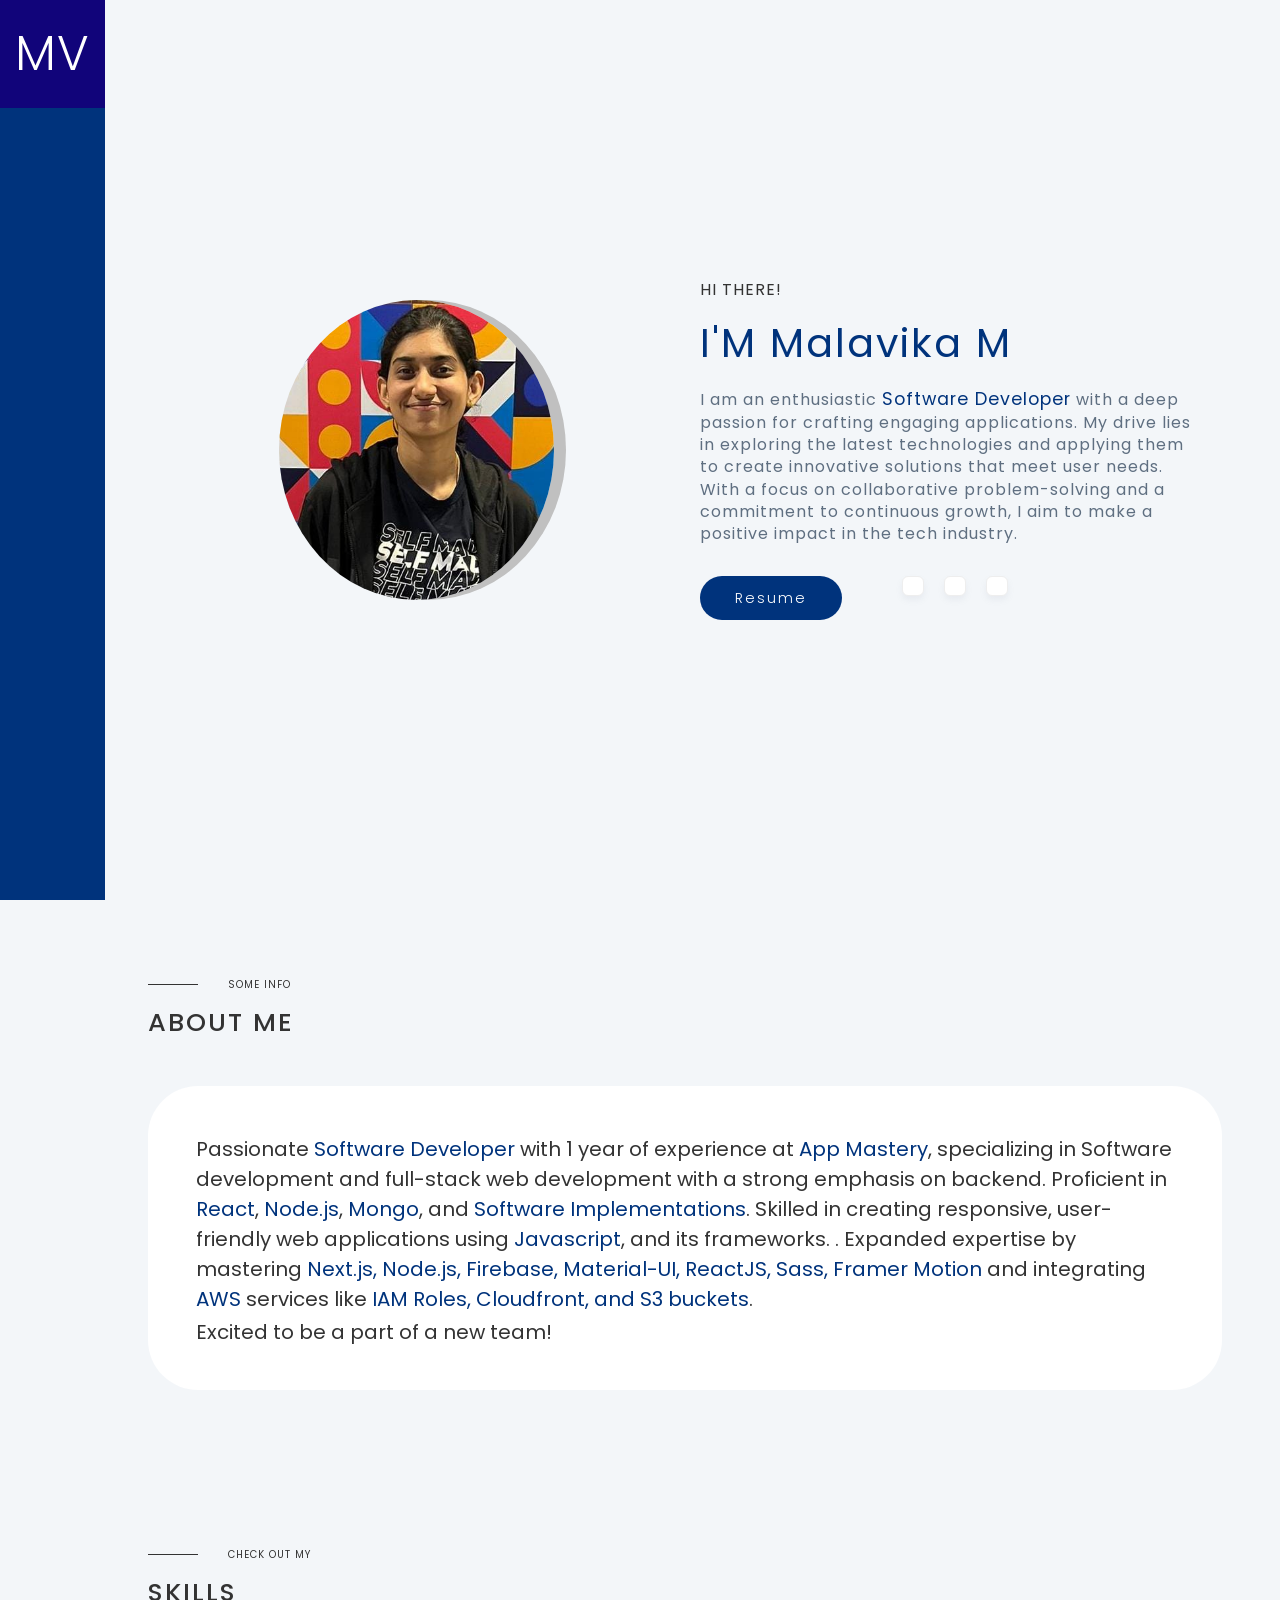
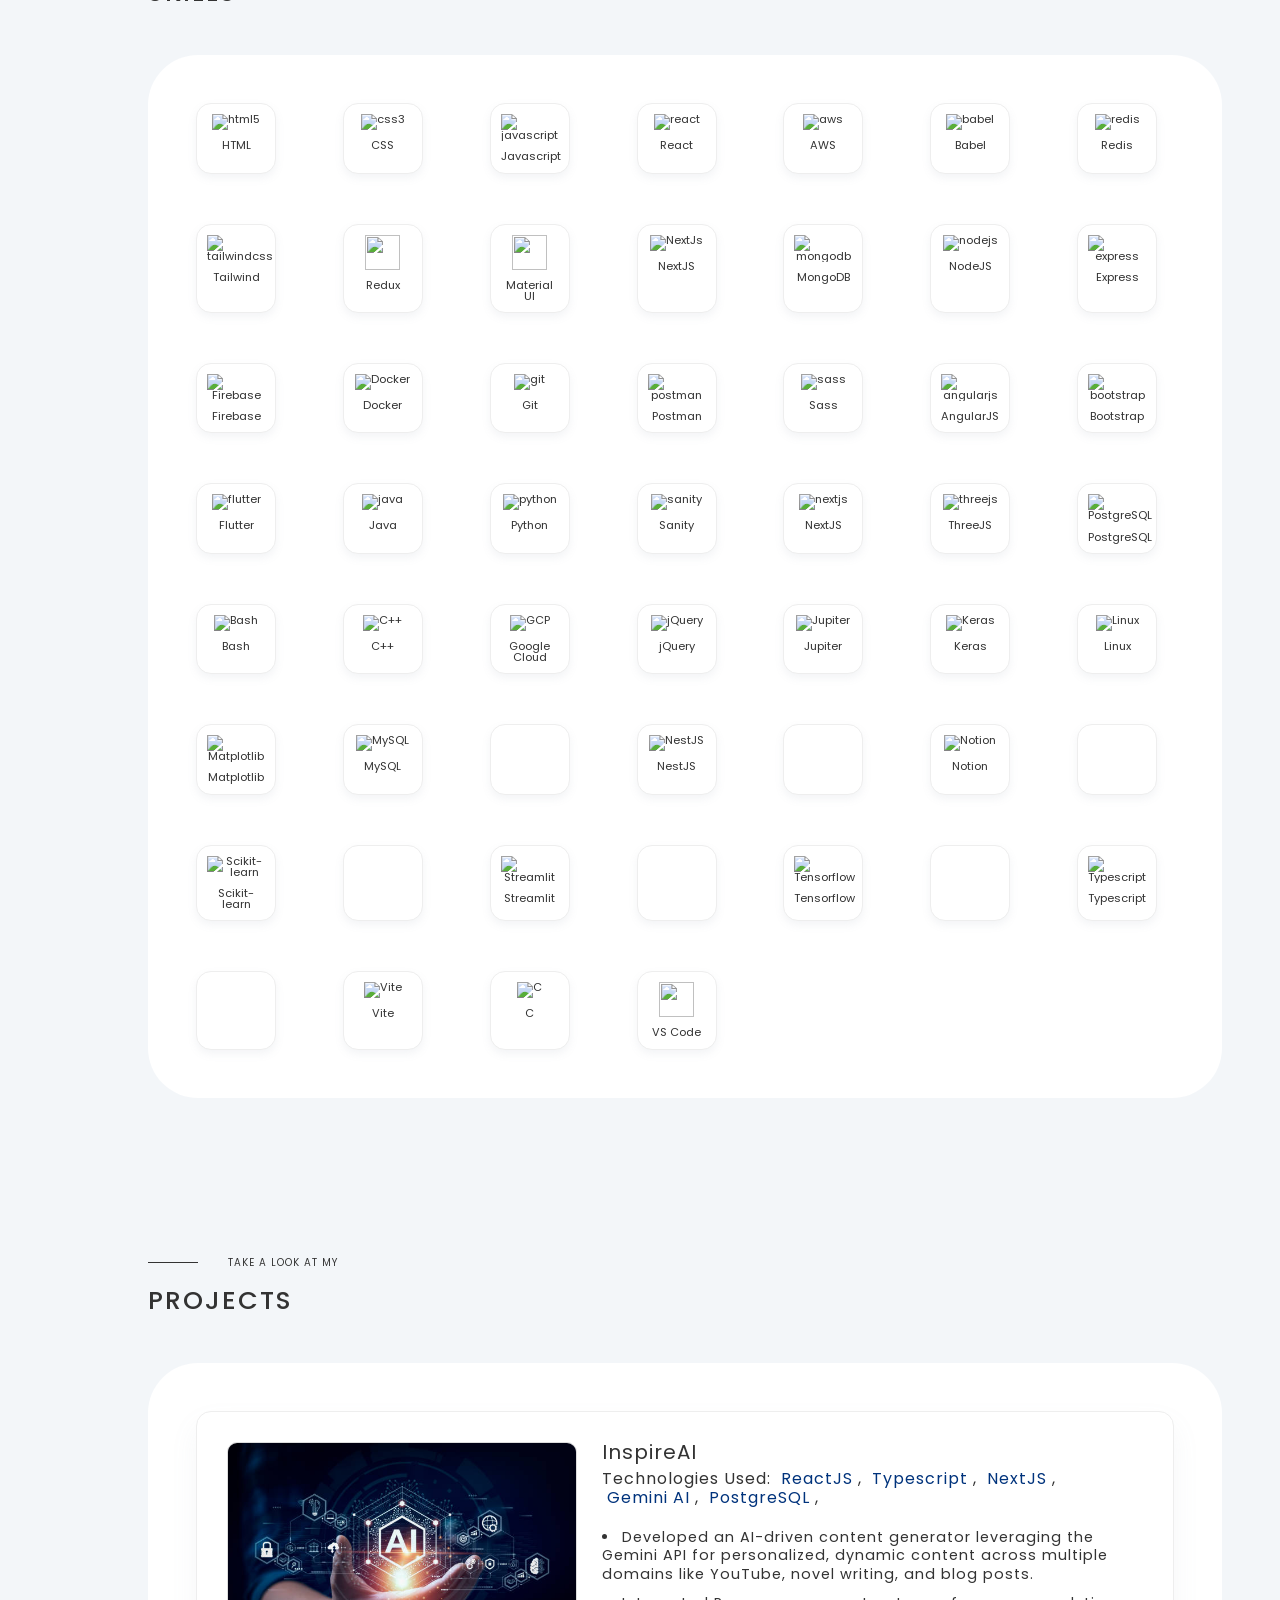
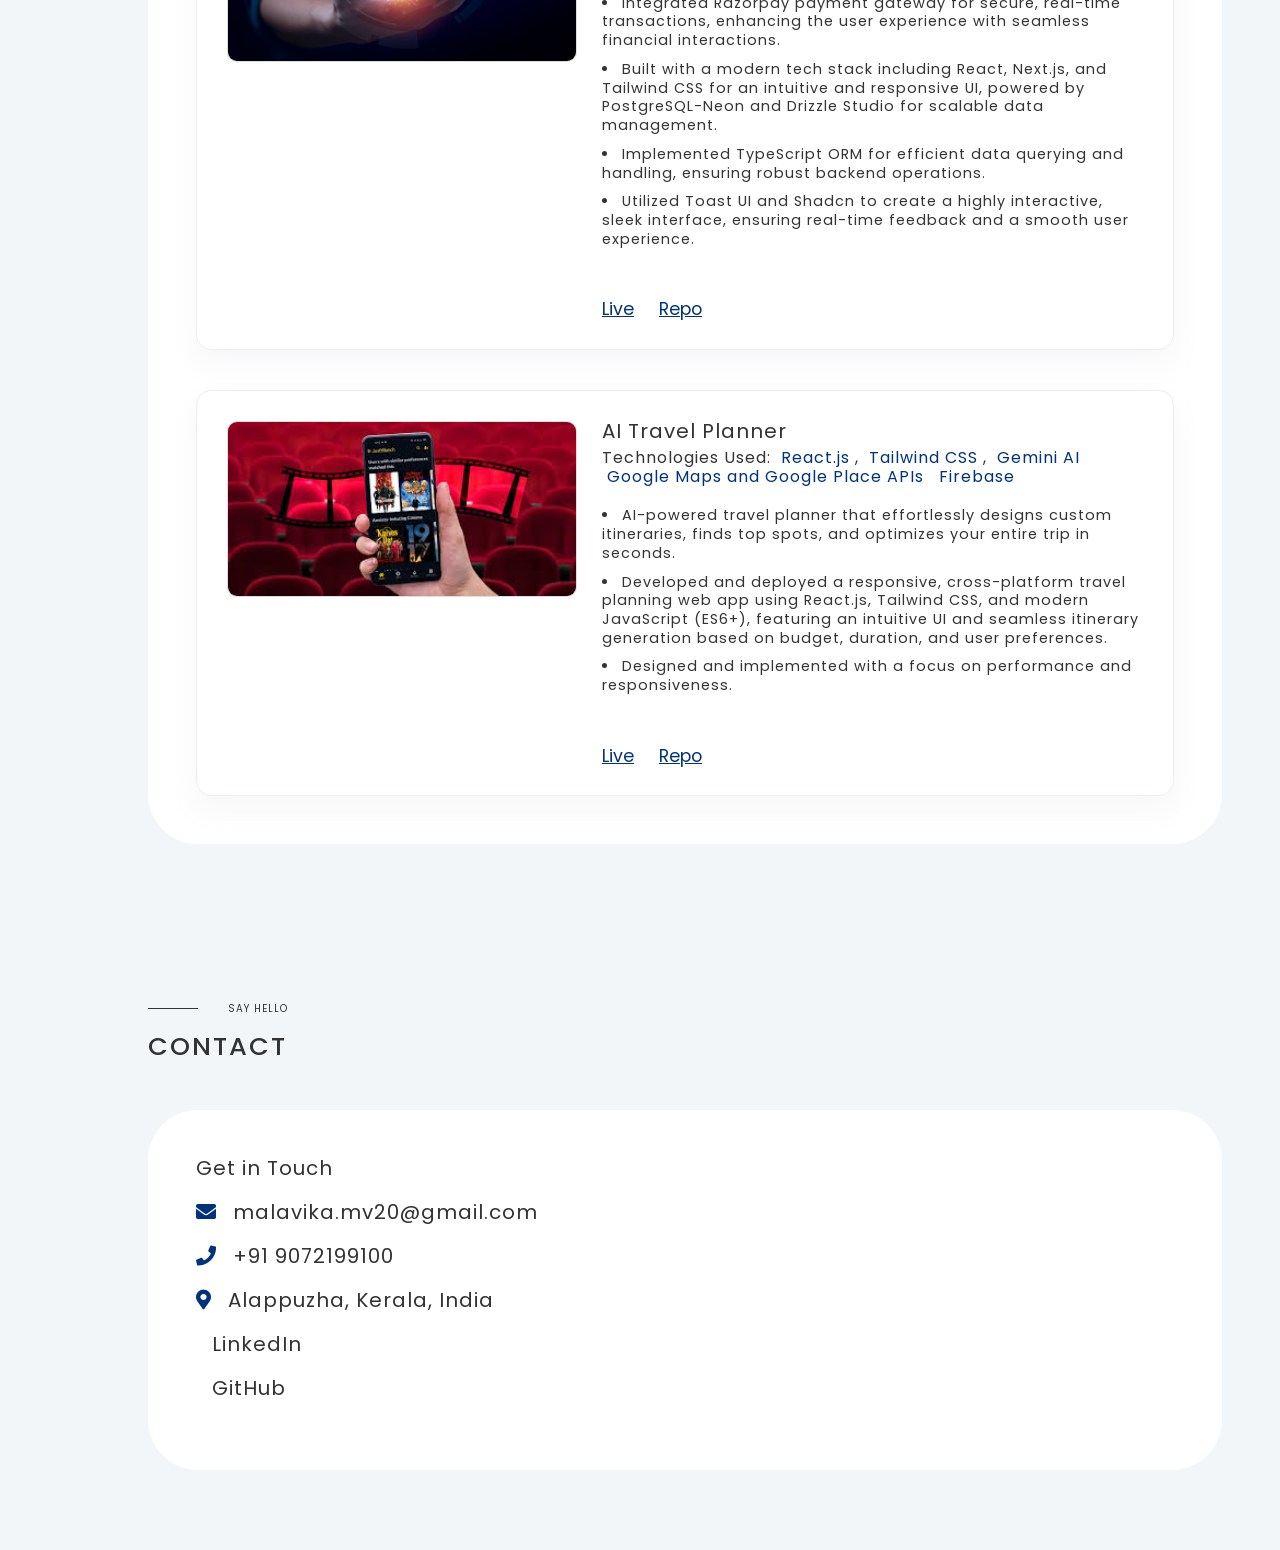
==== commit 4185b0dc: "Update index.html" ====
--- a/index.html
+++ b/index.html
@@ -382,7 +382,149 @@
                   <p>ThreeJS</p>
                 </div>
               </li>
-          
+               <li>
+                <div class="itemContainer">
+                  <img loading="lazy"
+                    src="https://cdn.jsdelivr.net/gh/devicons/devicon@latest/icons/postgresql/postgresql-original.svg"
+                    alt="PostgreSQL" />
+                  <p>PostgreSQL</p>
+                </div>
+              </li>
+               <li>
+                <div class="itemContainer">
+                  <img loading="lazy"
+                    src="https://cdn.jsdelivr.net/gh/devicons/devicon@latest/icons/bash/bash-original.svg"
+                    alt="Bash" />
+                  <p>Bash</p>
+                </div>
+              </li>
+              <li>
+                <div class="itemContainer">
+                  <img loading="lazy"
+                    src="https://cdn.jsdelivr.net/gh/devicons/devicon@latest/icons/cplusplus/cplusplus-original.svg"
+                    alt="C++" />
+                  <p>C++</p>
+                </div>
+              </li>
+              <li>
+                <div class="itemContainer">
+                  <img loading="lazy"
+                    src="https://cdn.jsdelivr.net/gh/devicons/devicon@latest/icons/googlecloud/googlecloud-original.svg"
+                    alt="GCP" />
+                  <p>Google Cloud</p>
+                </div>
+              </li>
+              <li>
+                <div class="itemContainer">
+                  <img loading="lazy"
+                    src="https://cdn.jsdelivr.net/gh/devicons/devicon@latest/icons/jquery/jquery-original.svg"
+                    alt="jQuery" />
+                  <p>jQuery</p>
+                </div>
+              </li>
+              <li>
+                <div class="itemContainer">
+                  <img loading="lazy"
+                    src="https://cdn.jsdelivr.net/gh/devicons/devicon@latest/icons/jupyter/jupyter-original-wordmark.svg"
+                    alt="Jupiter" />
+                  <p>Jupiter</p>
+                </div>
+              </li>
+              <li>
+                <div class="itemContainer">
+                  <img loading="lazy"
+                    src="https://cdn.jsdelivr.net/gh/devicons/devicon@latest/icons/keras/keras-original.svg"
+                    alt="Keras" />
+                  <p>Keras</p>
+                </div>
+              </li>
+              <li>
+                <div class="itemContainer">
+                  <img loading="lazy"
+                    src="https://cdn.jsdelivr.net/gh/devicons/devicon@latest/icons/linux/linux-original.svg"
+                    alt="Linux" />
+                  <p>Linux</p>
+                </div>
+              </li>
+              <li>
+                <div class="itemContainer">
+                  <img loading="lazy"
+                    src="https://cdn.jsdelivr.net/gh/devicons/devicon@latest/icons/matplotlib/matplotlib-original.svg"
+                    alt="Matplotlib" />
+                  <p>Matplotlib</p>
+                </div>
+              </li>
+              <li>
+                <div class="itemContainer">
+                  <img loading="lazy"
+                    src="https://cdn.jsdelivr.net/gh/devicons/devicon@latest/icons/mysql/mysql-original.svg"
+                    alt="MySQL" />
+                  <p>MySQL</p>
+                </div>
+              </li>
+              <li>
+                <li>
+                <div class="itemContainer">
+                  <img loading="lazy"
+                    src="https://cdn.jsdelivr.net/gh/devicons/devicon@latest/icons/nestjs/nestjs-original.svg"
+                    alt="NestJS" />
+                  <p>NestJS</p>
+                </div>
+              </li>
+              <li>
+                <li>
+                <div class="itemContainer">
+                  <img loading="lazy"
+                    src="https://cdn.jsdelivr.net/gh/devicons/devicon@latest/icons/notion/notion-original.svg"
+                    alt="Notion" />
+                  <p>Notion</p>
+                </div>
+              </li>
+              <li>
+                <li>
+                <div class="itemContainer">
+                  <img loading="lazy"
+                    src="https://cdn.jsdelivr.net/gh/devicons/devicon@latest/icons/scikitlearn/scikitlearn-original.svg"
+                    alt="Scikit-learn" />
+                  <p>Scikit-learn</p>
+                </div>
+              </li>
+              <li>
+                <li>
+                <div class="itemContainer">
+                  <img loading="lazy"
+                    src="https://cdn.jsdelivr.net/gh/devicons/devicon@latest/icons/streamlit/streamlit-original.svg"
+                    alt="Streamlit" />
+                  <p>Streamlit</p>
+                </div>
+              </li>
+              <li>
+                <li>
+                <div class="itemContainer">
+                  <img loading="lazy"
+                    src="https://cdn.jsdelivr.net/gh/devicons/devicon@latest/icons/tensorflow/tensorflow-original.svg"
+                    alt="Tensorflow" />
+                  <p>Tensorflow</p>
+                </div>
+              </li>
+              <li>
+                <li>
+                <div class="itemContainer">
+                  <img loading="lazy"
+                    src="https://cdn.jsdelivr.net/gh/devicons/devicon@latest/icons/typescript/typescript-original.svg"
+                    alt="Typescript" />
+                  <p>Typescript</p>
+                </div>
+              </li>
+              <li>
+                <li>
+                <div class="itemContainer">
+                  <img loading="lazy"
+                    src="https://cdn.jsdelivr.net/gh/devicons/devicon@latest/icons/vite/vite-original.svg"
+                    alt="Vite" />
+                  <p>Vite</p>
+                </div>
+              </li>
               <li>
                 <div class="itemContainer">
                   <img loading="lazy"
@@ -426,7 +568,7 @@
                 </h4>
                 <ul>
                   <li>
-                    Developed AI-driven content generator leveraging Gemini API for personalized, 
+                    Developed an AI-driven content generator leveraging the Gemini API for personalized, 
                     dynamic content across multiple domains like YouTube, novel writing, and blog posts.
                   </li>
                   <li>
@@ -434,7 +576,7 @@
                     enhancing the user experience with seamless financial interactions.
                   </li>
                   <li>
-                    Built with modern tech stack including React, Next.js, 
+                    Built with a modern tech stack including React, Next.js, 
                     and Tailwind CSS for an intuitive and responsive UI, 
                     powered by PostgreSQL-Neon and Drizzle Studio for scalable data management.
                   </li>
@@ -458,26 +600,27 @@
                 <img loading="lazy" src="./assets/images/tech1.png" alt="tech2" />
               </div>
               <div class="workDescribeContainer">
-                <h3>Movie App</h3>
+                <h3>AI Travel Planner</h3>
                 <h4>
                   Technologies Used:
                   <span class="techStack">React.js</span>,
                   <span class="techStack">Tailwind CSS</span>,
+                  <span class="techStack">Gemini AI</span>
+                  <span class="techStack">Google Maps and Google Place APIs</span>
                   <span class="techStack">Firebase</span>
                 </h4>
                 <ul>
                   <li>
-                    A movie app that displays popular movies, upcoming movies, and top-rated movies on search.
+                    AI-powered travel planner that effortlessly designs custom itineraries, finds top spots, and optimizes your entire trip in seconds.
                   </li>
-                  <li>Utilizes libraries such as React-Awesome-Reveal, react-icons, react-count-up,
-                    react-syntax-highlighter, and react-typed.</li>
-                  <li>
+                  <li>Developed and deployed a responsive, cross-platform travel planning web app using React.js, Tailwind CSS, and modern JavaScript (ES6+), 
+                    featuring an intuitive UI and seamless itinerary generation based on budget, duration, and user preferences.<li>
                     Designed and implemented with a focus on performance and responsiveness.
                   </li>
                 </ul>
                 <div class="workLinks">
-                  <a href="https://onlinemoviesearchingapp.netlify.app/" class="liveLink" target="_blank">Live</a>
-                  <a href="https://github.com/malavikam20/movieapp" class="repoLink" target="_blank">Repo</a>
+                  <a href="https://takemethere20.netlify.app" class="liveLink" target="_blank">Live</a>
+                  <a href="https://github.com/malavikam20/AI-Travel-planner" class="repoLink" target="_blank">Repo</a>
                 </div>
               </div>
             </article>
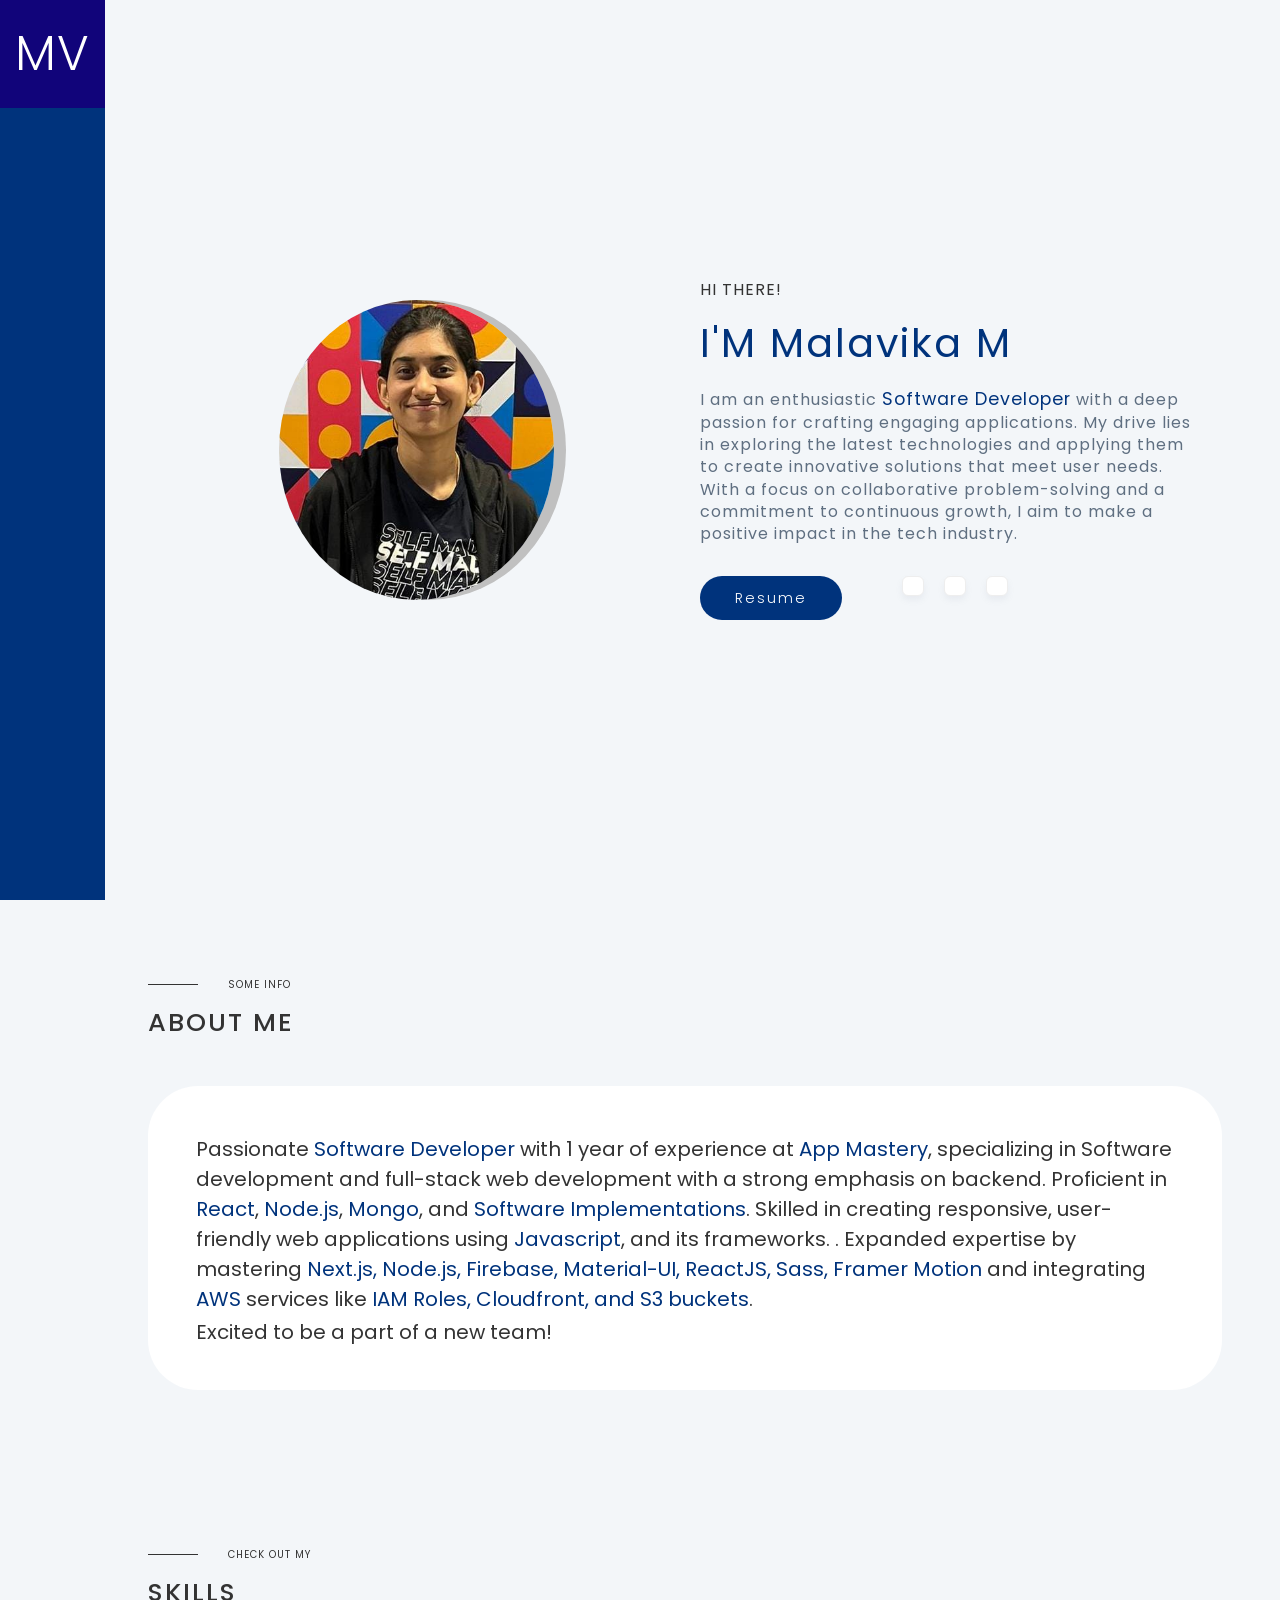
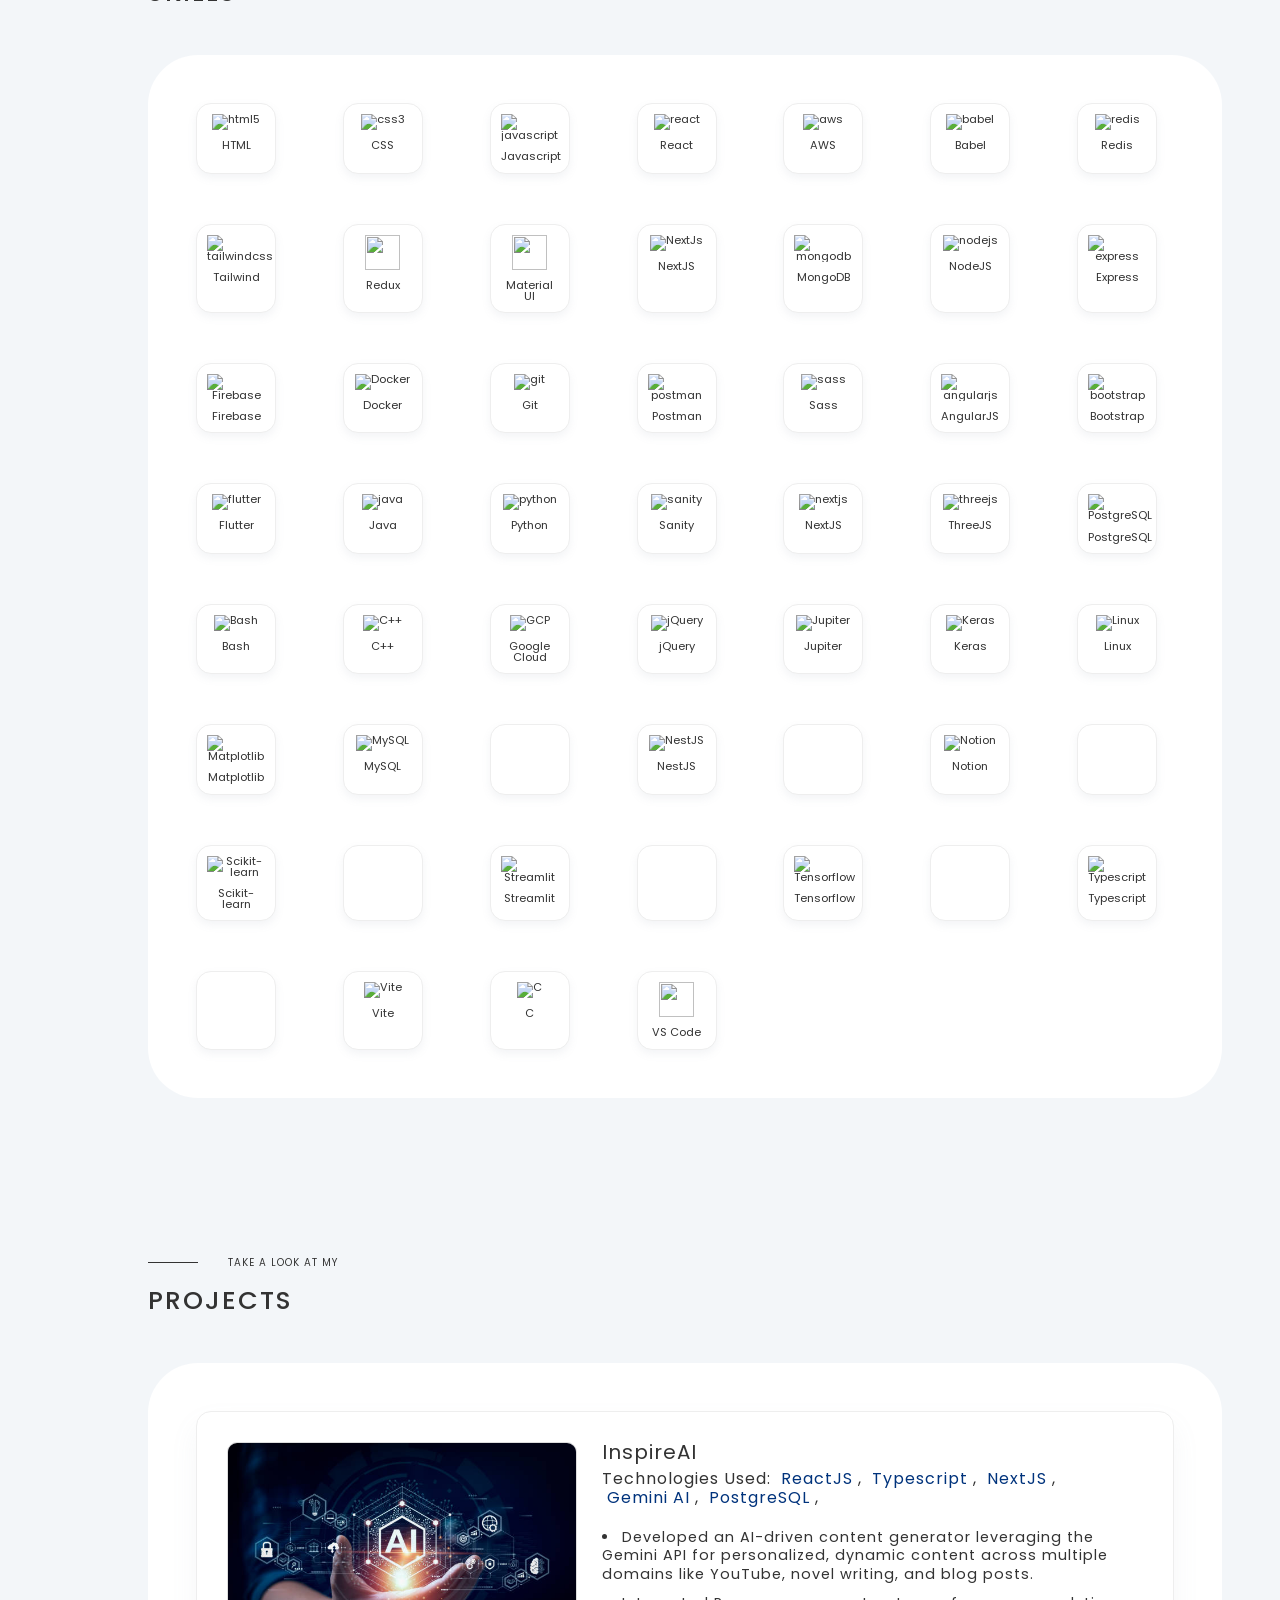
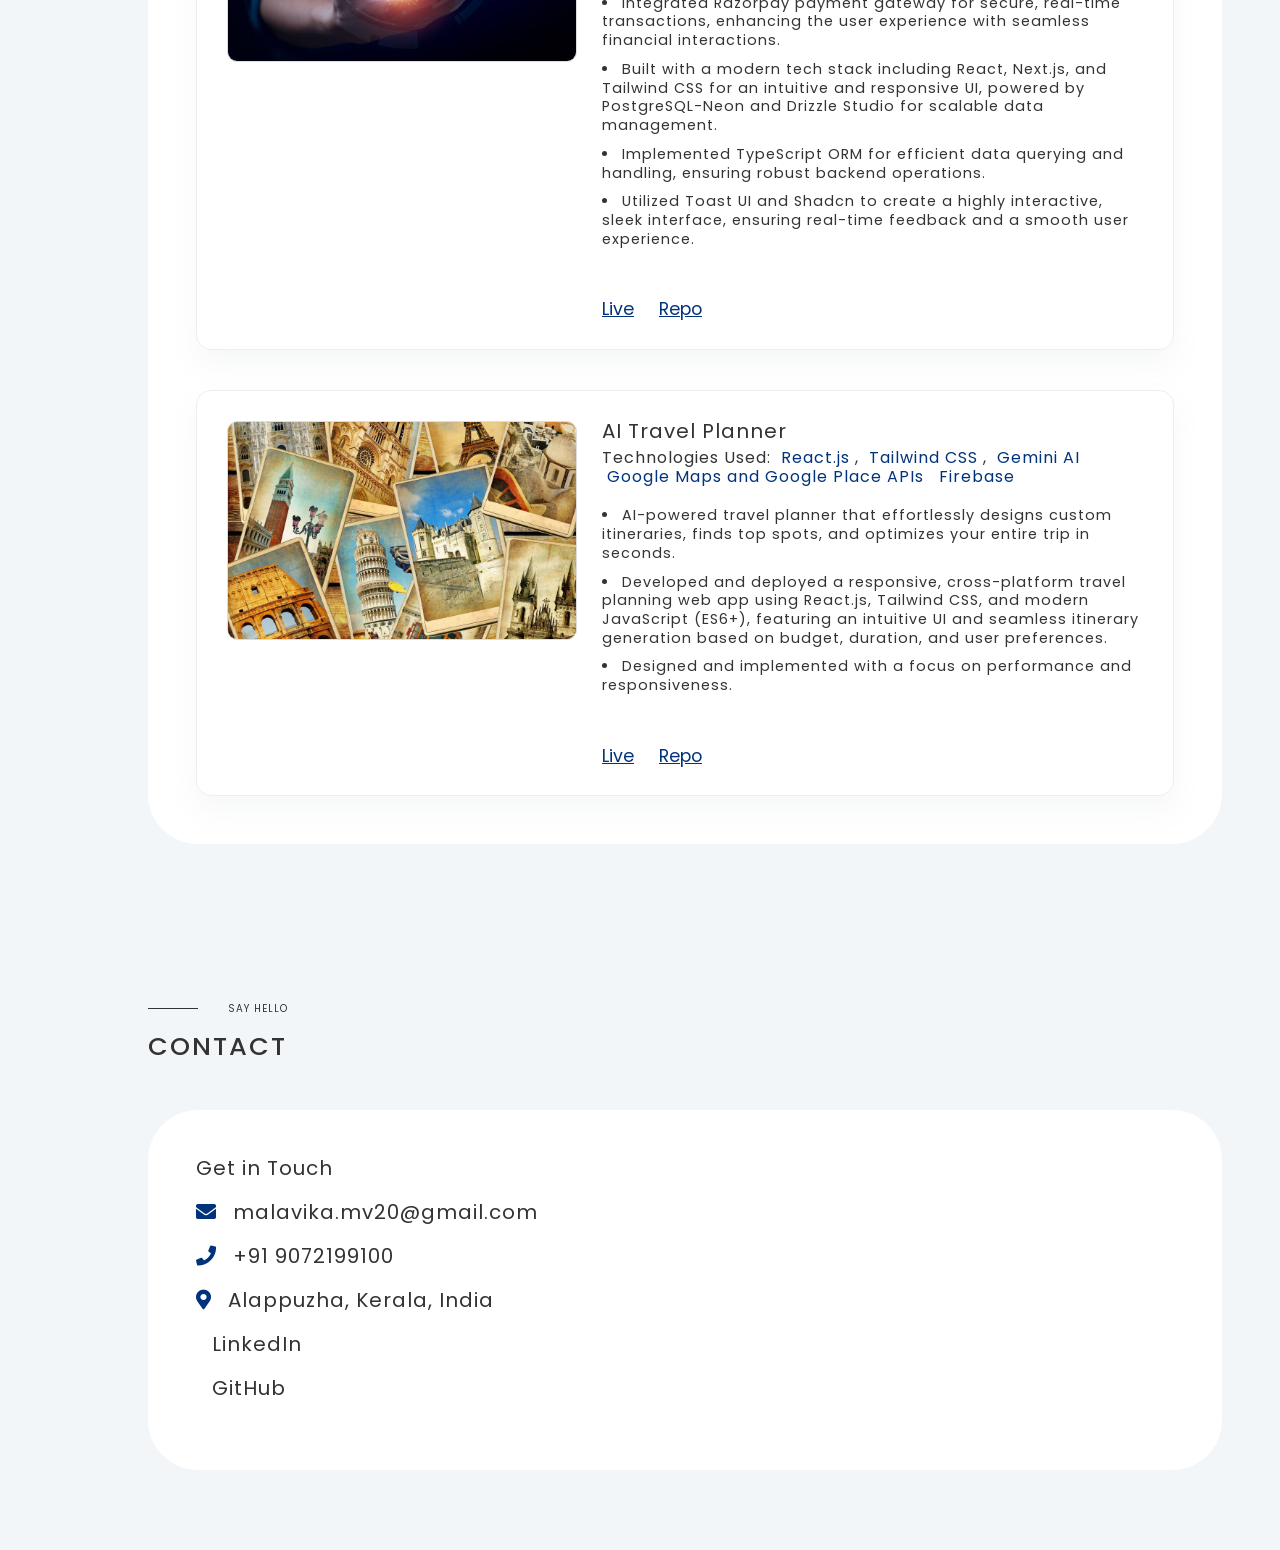
==== commit 8ddc1628: "Update index.html" ====
--- a/index.html
+++ b/index.html
@@ -555,7 +555,7 @@
 
             <article class="workBox">
               <div class="workImageContainer">
-                <img loading="lazy" src="./assets/images/tech2.png" alt="tech2" />
+                <img loading="lazy" src="./assets/images/tech2.png" alt="image" />
               </div>
               <div class="workDescribeContainer">
                 <h3>InspireAI</h3>
@@ -597,7 +597,7 @@
             
             <article class="workBox">
               <div class="workImageContainer">
-                <img loading="lazy" src="./assets/images/tech1.png" alt="tech2" />
+                <img loading="lazy" src="./assets/images/tech3.jpg" alt="image" />
               </div>
               <div class="workDescribeContainer">
                 <h3>AI Travel Planner</h3>
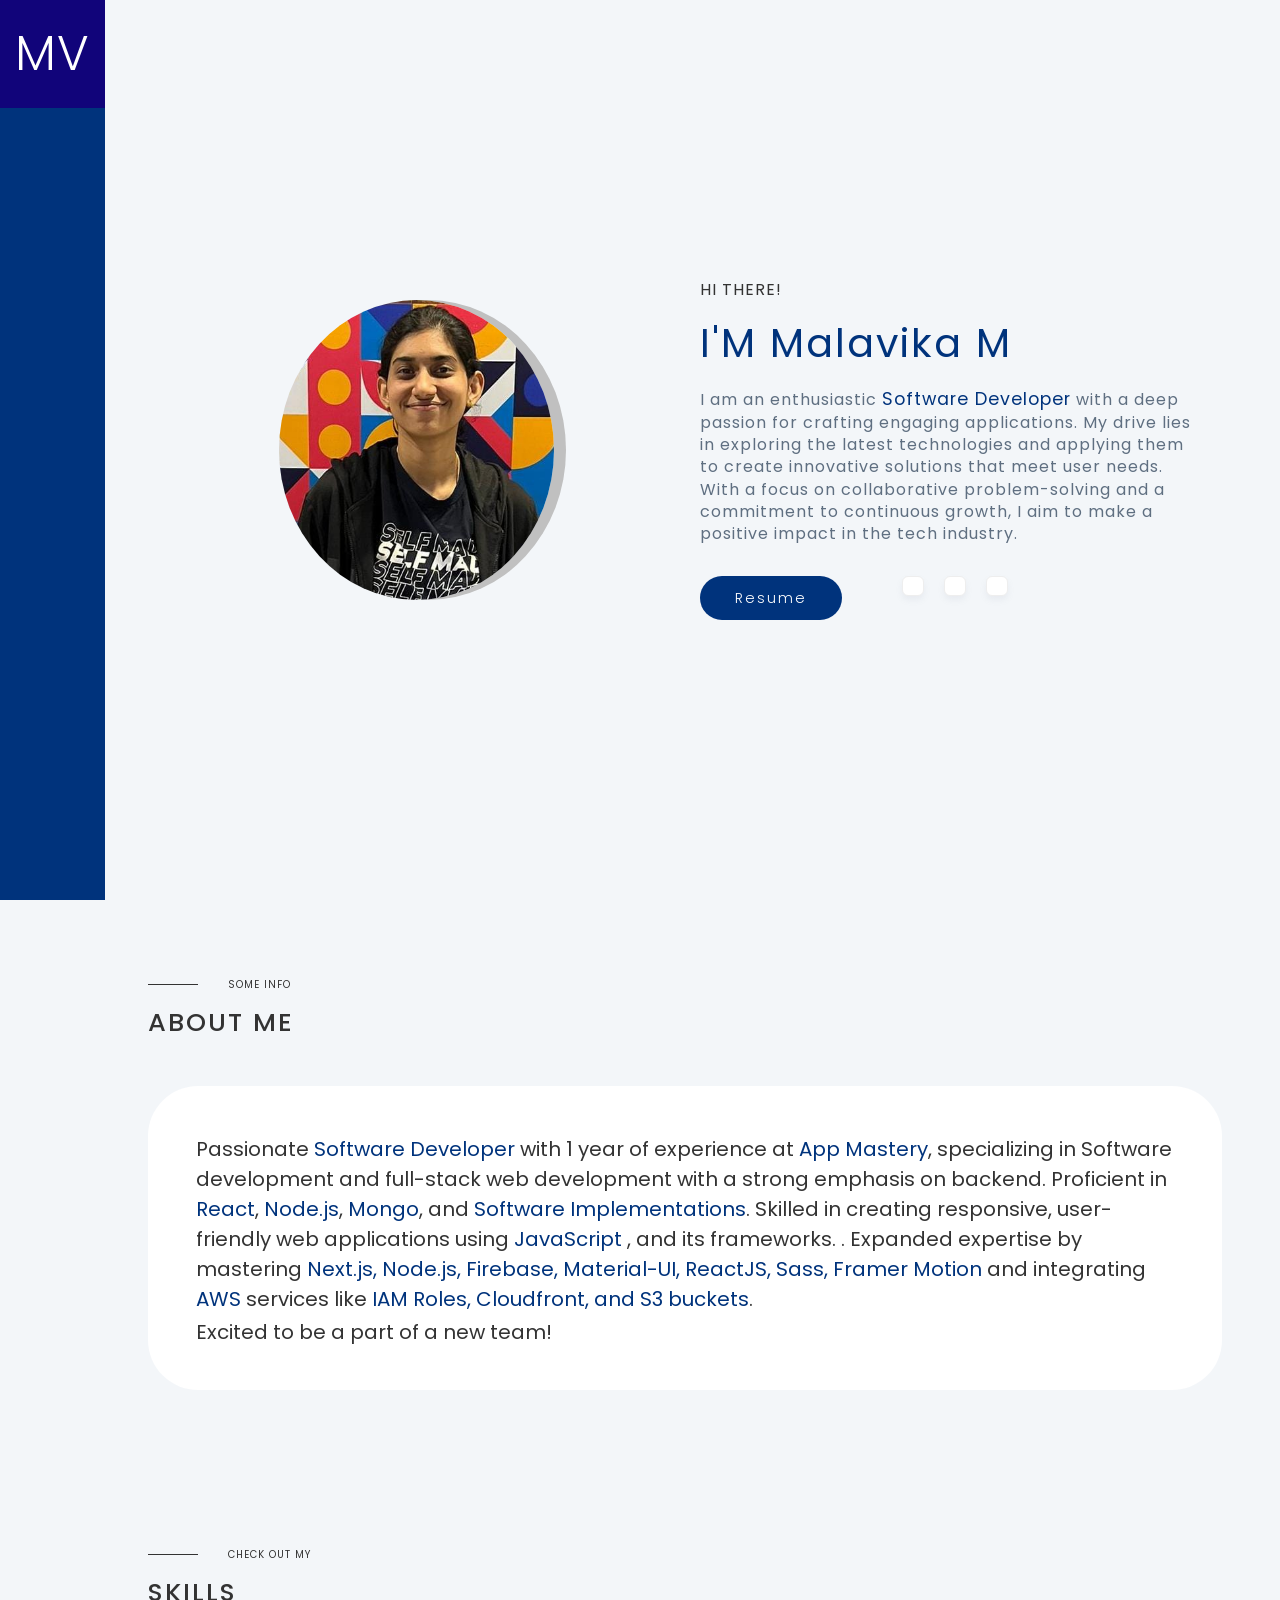
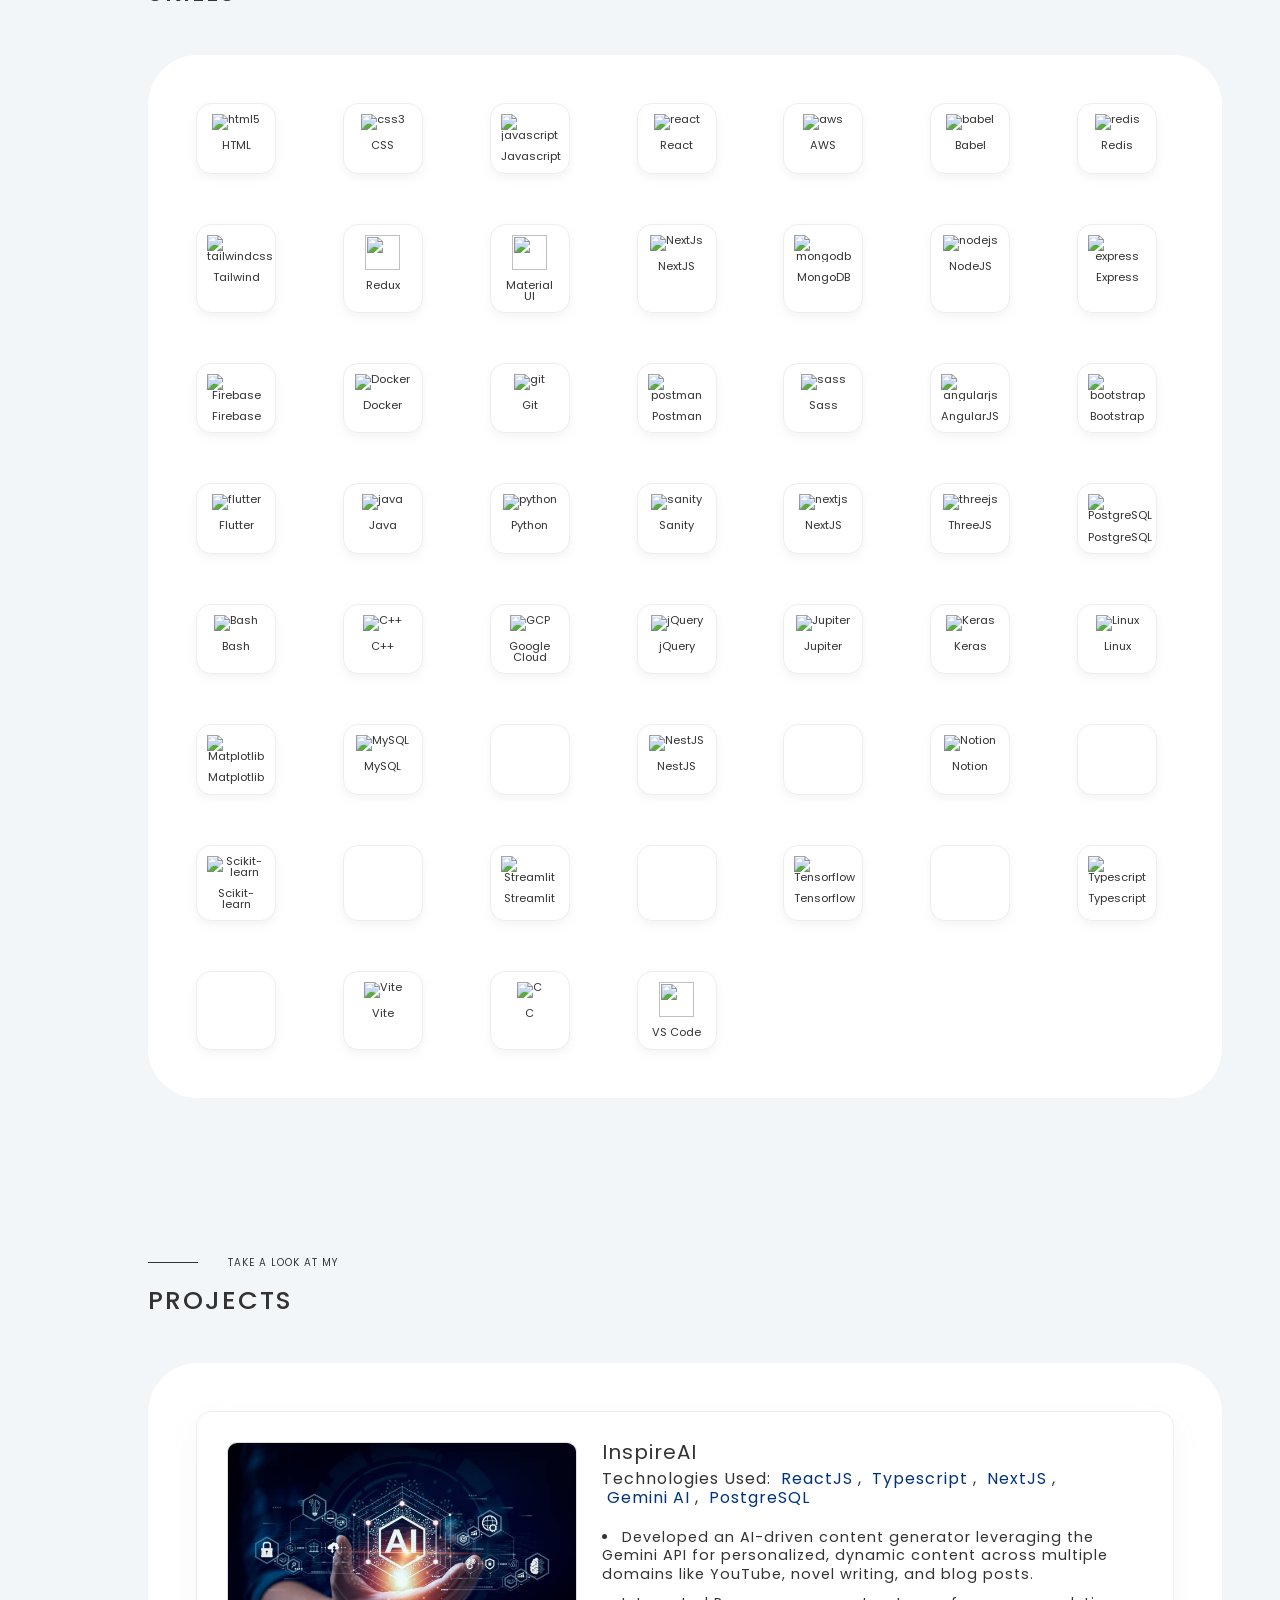
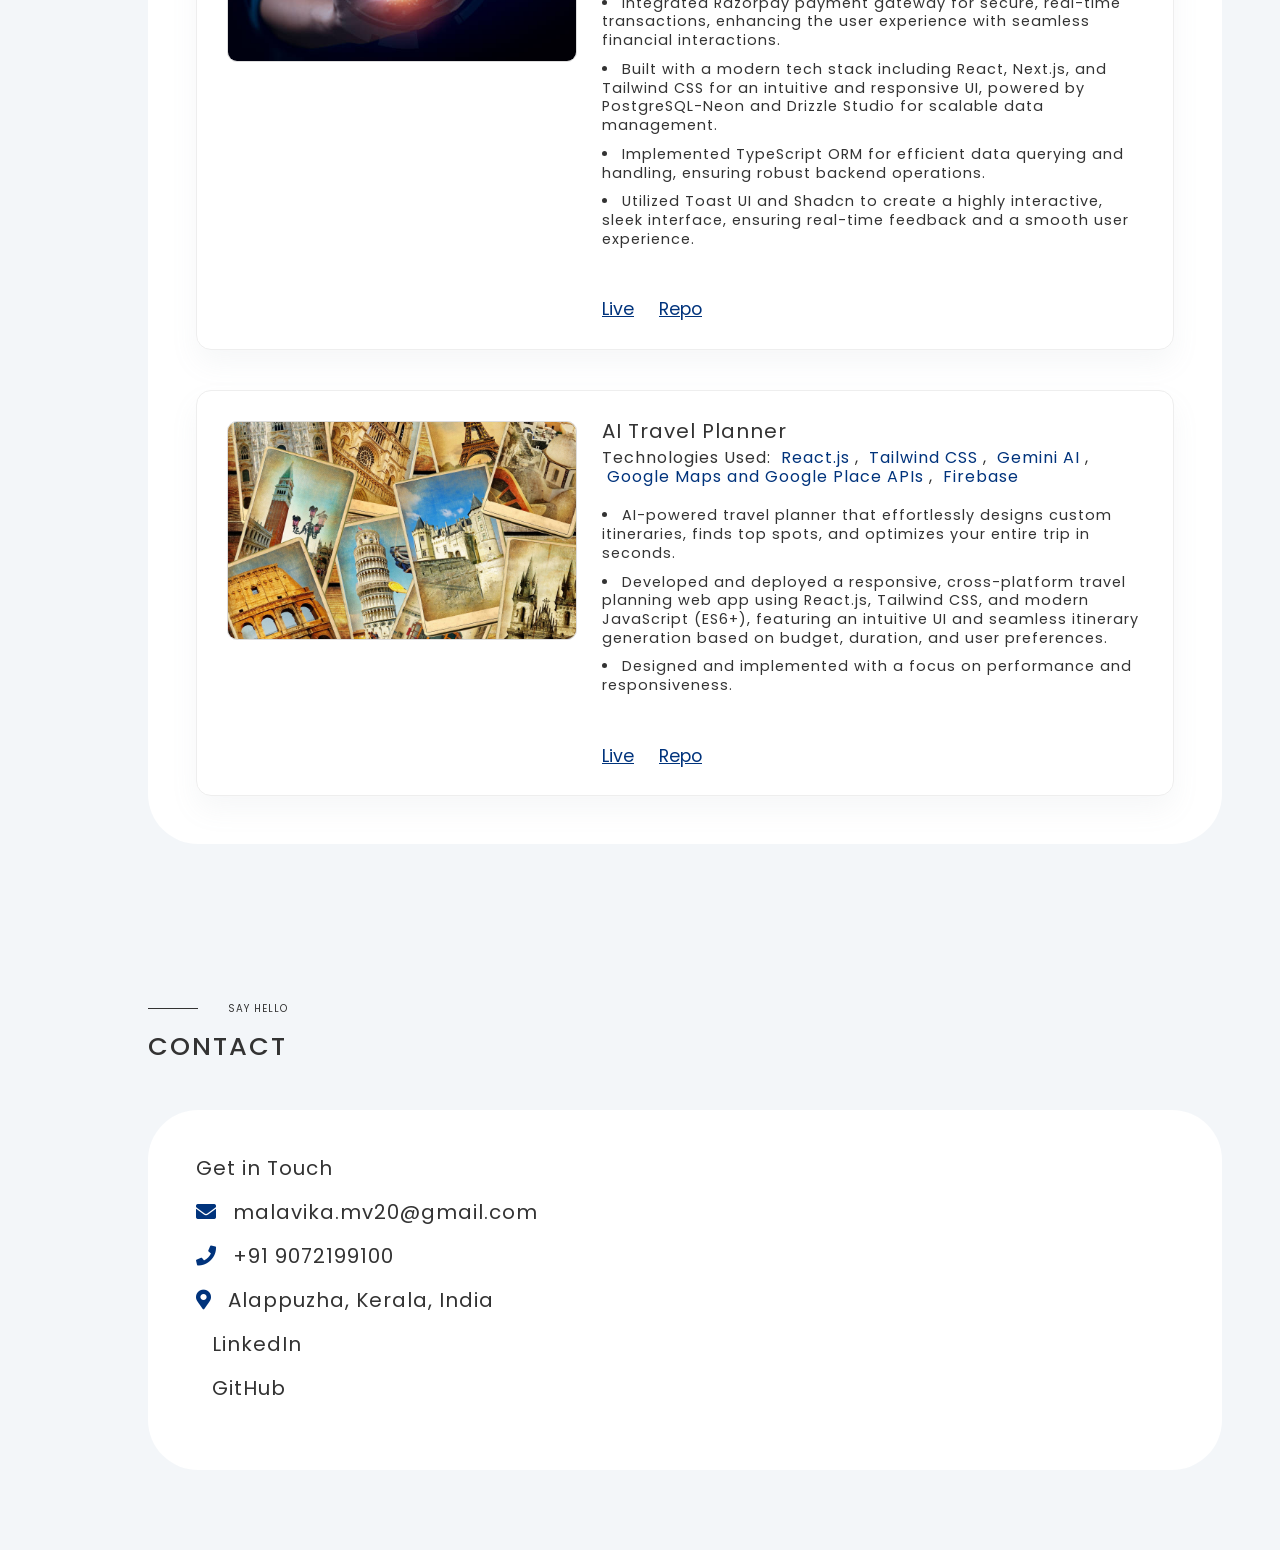
==== commit 8aaa7268: "Update index.html" ====
--- a/index.html
+++ b/index.html
@@ -122,7 +122,7 @@
           </p>
           <div class="socialsResume">
             <a class="resumeLink"
-              href="https://drive.google.com/file/d/13_KIVwBwBPJN10w9KT-Jtj0Kz3p3dbVl/view?usp=sharing"
+              href="https://www.linkedin.com/safety/go?url=https%3A%2F%2Fdrive.google.com%2Ffile%2Fd%2F1uoWOCU3VoUXSzOWPkT9WBacNRdbnunb2%2Fview%3Fusp%3Ddrivesdk&trk=flagship-messaging-web&messageThreadUrn=urn%3Ali%3AmessagingThread%3A2-NTliY2U1ZDMtNWE0My00NzJiLTg4YjItNzk5ZDZlYWRlZjBiXzEwMA%3D%3D&lipi=urn%3Ali%3Apage%3Ad_flagship3_messaging_conversation_detail%3BQXjhmyhNTlemE%2FuawFJuHw%3D%3D"
               aria-label="Link to Malavika's Resume." target="_blank">Resume</a>
             <ul class="socialsList">
               <li>
@@ -158,9 +158,9 @@
               of experience at <span>App Mastery</span>,
               specializing in Software development and full-stack web development with a strong
               emphasis on backend. Proficient in <span>React</span>, <span>Node.js</span>, <span>Mongo</span>, and <span>Software Implementations</span>. 
-              Skilled in creating responsive, user-friendly web applications using <span>Javascript</span>, and its frameworks.
+              Skilled in creating responsive, user-friendly web applications using <span> JavaScript </span>, and its frameworks.
               <span>
-              </span>. Expanded expertise by mastering <span>Next.js, Node.js, Firebase, Material-UI, ReactJS, Sass, Framer Motion</span> and
+              </span>. Expanded expertise by mastering <span> Next.js, Node.js, Firebase, Material-UI, ReactJS, Sass, Framer Motion</span> and
               integrating <span>AWS</span> services like
               <span>IAM Roles, Cloudfront, and S3 buckets</span>.  
             </p> Excited to be a part of a new team!
@@ -564,7 +564,7 @@
                   <span class="techStack">Typescript</span>,
                   <span class="techStack">NextJS</span>,
                   <span class="techStack">Gemini AI</span>,
-                  <span class="techStack">PostgreSQL</span>,
+                  <span class="techStack">PostgreSQL</span>
                 </h4>
                 <ul>
                   <li>
@@ -605,8 +605,8 @@
                   Technologies Used:
                   <span class="techStack">React.js</span>,
                   <span class="techStack">Tailwind CSS</span>,
-                  <span class="techStack">Gemini AI</span>
-                  <span class="techStack">Google Maps and Google Place APIs</span>
+                  <span class="techStack">Gemini AI</span>,
+                  <span class="techStack">Google Maps and Google Place APIs</span>,
                   <span class="techStack">Firebase</span>
                 </h4>
                 <ul>
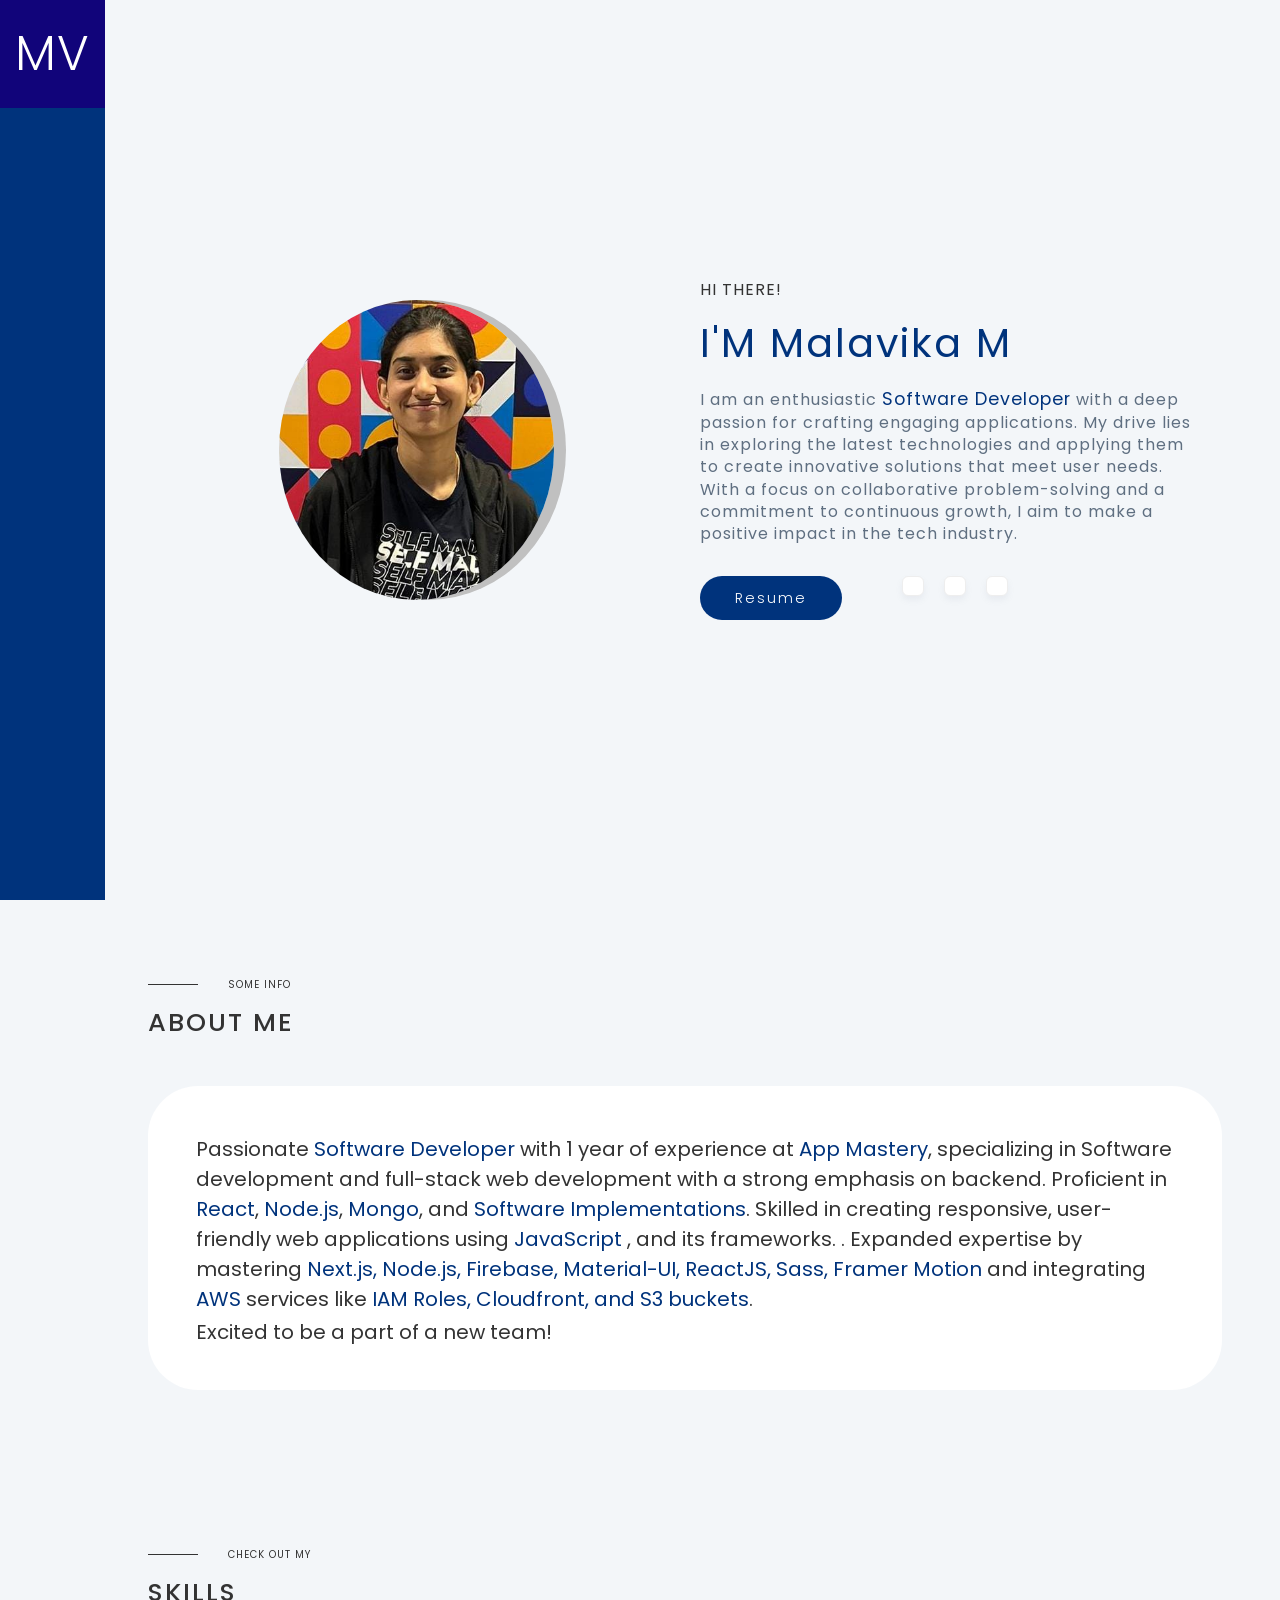
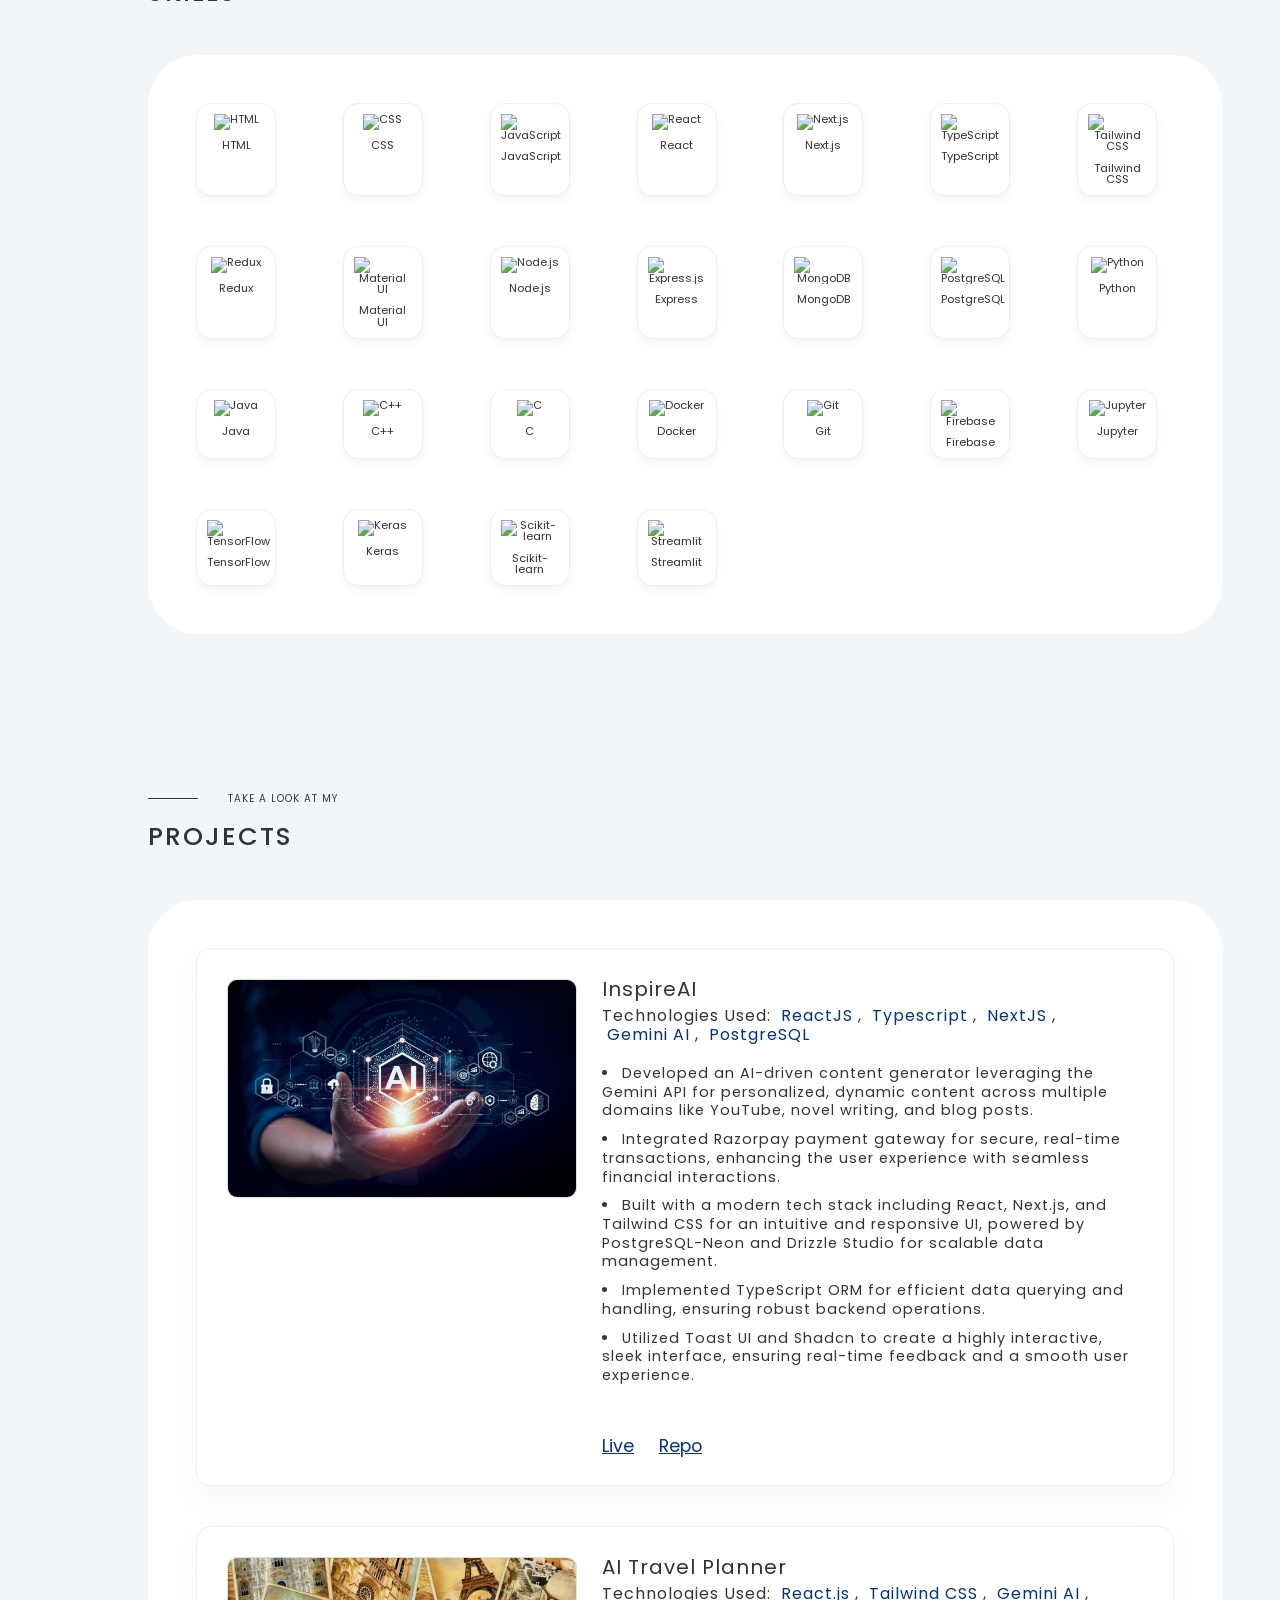
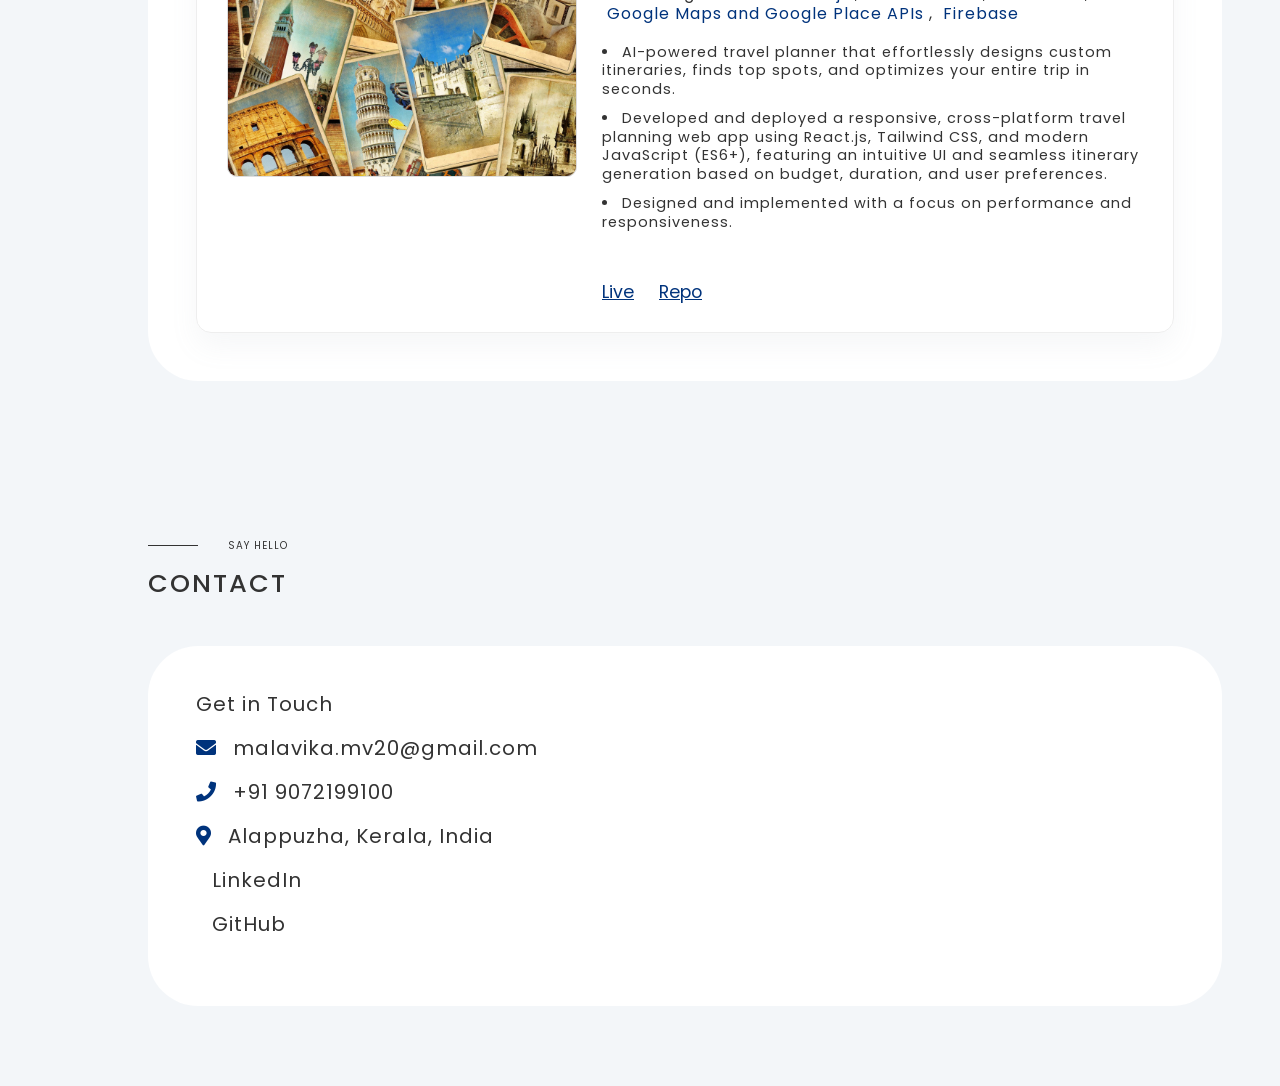
==== commit 7ac77ab1: "Update index.html" ====
--- a/index.html
+++ b/index.html
@@ -168,381 +168,57 @@
         </section>
 
         <!-- Skills Section -->
-        <section class="skillsSection" id="skills">
-          <div class="sectionHead">
-            <span>CHECK OUT MY</span>
-            <h2>SKILLS</h2>
-          </div>
-
-          <div class="skillsContainer sectionContainer">
-            <ul class="skillsGrid">
-              <li>
-                <div class="itemContainer">
-                  <img loading="lazy"
-                    src="https://raw.githubusercontent.com/devicons/devicon/master/icons/html5/html5-original-wordmark.svg"
-                    alt="html5" />
-                  <p>HTML</p>
-                </div>
-              </li>
-              <li>
-                <div class="itemContainer">
-                  <img loading="lazy"
-                    src="https://raw.githubusercontent.com/devicons/devicon/master/icons/css3/css3-original-wordmark.svg"
-                    alt="css3" />
-                  <p>CSS</p>
-                </div>
-              </li>
-              <li>
-                <div class="itemContainer">
-                  <img loading="lazy"
-                    src="https://raw.githubusercontent.com/devicons/devicon/master/icons/javascript/javascript-original.svg"
-                    alt="javascript" />
-                  <p>Javascript</p>
-                </div>
-              </li>
-              <li>
-                <div class="itemContainer">
-                  <img loading="lazy"
-                    src="https://raw.githubusercontent.com/devicons/devicon/master/icons/react/react-original-wordmark.svg"
-                    alt="react" />
-                  <p>React</p>
-                </div>
-              </li>
-              <li>
-                <div class="itemContainer">
-                  <img loading="lazy"
-                    src="https://raw.githubusercontent.com/devicons/devicon/master/icons/amazonwebservices/amazonwebservices-original-wordmark.svg"
-                    alt="aws" />
-                  <p>AWS</p>
-                </div>
-              </li>
-              <li>
-                <div class="itemContainer">
-                  <img loading="lazy" src="https://www.vectorlogo.zone/logos/babeljs/babeljs-icon.svg" alt="babel" />
-                  <p>Babel</p>
-                </div>
-              </li>
-              <li>
-                <div class="itemContainer">
-                  <img loading="lazy"
-                    src="https://raw.githubusercontent.com/devicons/devicon/master/icons/redis/redis-original-wordmark.svg"
-                    alt="redis" />
-                  <p>Redis</p>
-                </div>
-              </li>
-              <li>
-                <div class="itemContainer">
-                  <img alt="tailwindcss"
-                    src="https://cdn.jsdelivr.net/gh/devicons/devicon@latest/icons/tailwindcss/tailwindcss-original.svg" />
-                  <p>Tailwind</p>
-                </div>
-              </li>
-              <li>
-                <div class="itemContainer">
-                  <img loading="lazy"
-                    src="https://cdn.jsdelivr.net/gh/devicons/devicon@latest/icons/redux/redux-original.svg" />
-                  <p>Redux</p>
-                </div>
-              </li>
-              <li>
-                <div class="itemContainer">
-                  <img loading="lazy" referrerpolicy="no-referrer" src="https://mui.com/static/logo.png" />
-                  <p>Material UI</p>
-                </div>
-              </li>
-
-              <li>
-                <div class="itemContainer">
-                  <img loading="lazy" alt="NextJs"
-                    src="https://cdn.jsdelivr.net/gh/devicons/devicon@latest/icons/nextjs/nextjs-original-wordmark.svg" />
-                  <p>NextJS</p>
-                </div>
-              </li>
-              <li>
-                <div class="itemContainer">
-                  <img loading="lazy"
-                    src="https://raw.githubusercontent.com/devicons/devicon/master/icons/mongodb/mongodb-original-wordmark.svg"
-                    alt="mongodb" />
-                  <p>MongoDB</p>
-                </div>
-              <li>
-                <div class="itemContainer">
-                  <img loading="lazy"
-                    src="https://raw.githubusercontent.com/devicons/devicon/master/icons/nodejs/nodejs-original-wordmark.svg"
-                    alt="nodejs" />
-                  <p>NodeJS</p>
-                </div>
-              </li>
-              <li>
-                <div class="itemContainer">
-                  <img loading="lazy"
-                    src="https://raw.githubusercontent.com/devicons/devicon/master/icons/express/express-original-wordmark.svg"
-                    alt="express" />
-                  <p>Express</p>
-                </div>
-              </li>
-              <li>
-                <div class="itemContainer">
-                  <img loading="lazy"
-                    src="https://cdn4.iconfinder.com/data/icons/google-i-o-2016/512/google_firebase-2-512.png" 
-                    alt="Firebase"/>
-                  <p>Firebase</p>
-                </div>
-              </li>
-              <li>
-                <div class="itemContainer">
-                  <img loading="lazy"
-                    src="https://cdn.jsdelivr.net/gh/devicons/devicon@latest/icons/docker/docker-original.svg"
-                    alt="Docker" />
-                  <p>Docker</p>
-                </div>
-              </li>
-              <li>
-                <div class="itemContainer">
-                  <img loading="lazy" src="https://www.vectorlogo.zone/logos/git-scm/git-scm-icon.svg" alt="git" />
-                  <p>Git</p>
-                </div>
-              </li>
-              <li>
-                <div class="itemContainer">
-                  <img loading="lazy" src="https://www.vectorlogo.zone/logos/getpostman/getpostman-icon.svg"
-                    alt="postman" />
-                  <p>Postman</p>
-                </div>
-              </li>
-              <li>
-                <div class="itemContainer">
-                  <img loading="lazy"
-                    src="https://raw.githubusercontent.com/devicons/devicon/master/icons/sass/sass-original.svg"
-                    alt="sass" />
-                  <p>Sass</p>
-                </div>
-              </li>
-              <li>
-                <div class="itemContainer">
-                  <img loading="lazy"
-                  src="https://cdn.jsdelivr.net/gh/devicons/devicon@latest/icons/angularjs/angularjs-original.svg"
-                  alt="angularjs" />
-                  <p>AngularJS</p>
-                </div>
-              </li>
-              <li>
-                <div class="itemContainer">
-                  <img loading="lazy"
-                  src="https://cdn.jsdelivr.net/gh/devicons/devicon@latest/icons/bootstrap/bootstrap-original.svg"
-                  alt="bootstrap" />
-                  <p>Bootstrap</p>
-                </div>
-              </li>
-              <li>
-                <div class="itemContainer">
-                  <img loading="lazy"
-                    src="https://cdn.jsdelivr.net/gh/devicons/devicon@latest/icons/flutter/flutter-original.svg" 
-                    alt="flutter" />
-                  <p>Flutter</p>
-                </div>
-              </li>
-              <li>
-                <div class="itemContainer">
-                  <img loading="lazy"
-                    src="https://cdn.jsdelivr.net/gh/devicons/devicon@latest/icons/java/java-original.svg"
-                    alt="java" />
-                  <p>Java</p>
-                </div>
-              </li>
-              <li>
-                <div class="itemContainer">
-                  <img loading="lazy"
-                    src="https://cdn.jsdelivr.net/gh/devicons/devicon@latest/icons/python/python-original.svg"
-                    alt="python" />
-                  <p>Python</p>
-                </div>
-              </li>
-              <li>
-                <div class="itemContainer">
-                  <img loading="lazy"
-                    src="https://cdn.jsdelivr.net/gh/devicons/devicon@latest/icons/sanity/sanity-original.svg"
-                    alt="sanity" />
-                  <p>Sanity</p>
-                </div>
-              </li>
-              <li>
-                <div class="itemContainer">
-                  <img loading="lazy"
-                    src="https://cdn.jsdelivr.net/gh/devicons/devicon@latest/icons/nextjs/nextjs-original.svg"
-                    alt="nextjs" />
-                  <p>NextJS</p>
-                </div>
-              </li>
-              <li>
-                <div class="itemContainer">
-                  <img loading="lazy"
-                    src="https://cdn.jsdelivr.net/gh/devicons/devicon@latest/icons/threejs/threejs-original.svg"
-                    alt="threejs" />
-                  <p>ThreeJS</p>
-                </div>
-              </li>
-               <li>
-                <div class="itemContainer">
-                  <img loading="lazy"
-                    src="https://cdn.jsdelivr.net/gh/devicons/devicon@latest/icons/postgresql/postgresql-original.svg"
-                    alt="PostgreSQL" />
-                  <p>PostgreSQL</p>
-                </div>
-              </li>
-               <li>
-                <div class="itemContainer">
-                  <img loading="lazy"
-                    src="https://cdn.jsdelivr.net/gh/devicons/devicon@latest/icons/bash/bash-original.svg"
-                    alt="Bash" />
-                  <p>Bash</p>
-                </div>
-              </li>
-              <li>
-                <div class="itemContainer">
-                  <img loading="lazy"
-                    src="https://cdn.jsdelivr.net/gh/devicons/devicon@latest/icons/cplusplus/cplusplus-original.svg"
-                    alt="C++" />
-                  <p>C++</p>
-                </div>
-              </li>
-              <li>
-                <div class="itemContainer">
-                  <img loading="lazy"
-                    src="https://cdn.jsdelivr.net/gh/devicons/devicon@latest/icons/googlecloud/googlecloud-original.svg"
-                    alt="GCP" />
-                  <p>Google Cloud</p>
-                </div>
-              </li>
-              <li>
-                <div class="itemContainer">
-                  <img loading="lazy"
-                    src="https://cdn.jsdelivr.net/gh/devicons/devicon@latest/icons/jquery/jquery-original.svg"
-                    alt="jQuery" />
-                  <p>jQuery</p>
-                </div>
-              </li>
-              <li>
-                <div class="itemContainer">
-                  <img loading="lazy"
-                    src="https://cdn.jsdelivr.net/gh/devicons/devicon@latest/icons/jupyter/jupyter-original-wordmark.svg"
-                    alt="Jupiter" />
-                  <p>Jupiter</p>
-                </div>
-              </li>
-              <li>
-                <div class="itemContainer">
-                  <img loading="lazy"
-                    src="https://cdn.jsdelivr.net/gh/devicons/devicon@latest/icons/keras/keras-original.svg"
-                    alt="Keras" />
-                  <p>Keras</p>
-                </div>
-              </li>
-              <li>
-                <div class="itemContainer">
-                  <img loading="lazy"
-                    src="https://cdn.jsdelivr.net/gh/devicons/devicon@latest/icons/linux/linux-original.svg"
-                    alt="Linux" />
-                  <p>Linux</p>
-                </div>
-              </li>
-              <li>
-                <div class="itemContainer">
-                  <img loading="lazy"
-                    src="https://cdn.jsdelivr.net/gh/devicons/devicon@latest/icons/matplotlib/matplotlib-original.svg"
-                    alt="Matplotlib" />
-                  <p>Matplotlib</p>
-                </div>
-              </li>
-              <li>
-                <div class="itemContainer">
-                  <img loading="lazy"
-                    src="https://cdn.jsdelivr.net/gh/devicons/devicon@latest/icons/mysql/mysql-original.svg"
-                    alt="MySQL" />
-                  <p>MySQL</p>
-                </div>
-              </li>
-              <li>
-                <li>
-                <div class="itemContainer">
-                  <img loading="lazy"
-                    src="https://cdn.jsdelivr.net/gh/devicons/devicon@latest/icons/nestjs/nestjs-original.svg"
-                    alt="NestJS" />
-                  <p>NestJS</p>
-                </div>
-              </li>
-              <li>
-                <li>
-                <div class="itemContainer">
-                  <img loading="lazy"
-                    src="https://cdn.jsdelivr.net/gh/devicons/devicon@latest/icons/notion/notion-original.svg"
-                    alt="Notion" />
-                  <p>Notion</p>
-                </div>
-              </li>
-              <li>
-                <li>
-                <div class="itemContainer">
-                  <img loading="lazy"
-                    src="https://cdn.jsdelivr.net/gh/devicons/devicon@latest/icons/scikitlearn/scikitlearn-original.svg"
-                    alt="Scikit-learn" />
-                  <p>Scikit-learn</p>
-                </div>
-              </li>
-              <li>
-                <li>
-                <div class="itemContainer">
-                  <img loading="lazy"
-                    src="https://cdn.jsdelivr.net/gh/devicons/devicon@latest/icons/streamlit/streamlit-original.svg"
-                    alt="Streamlit" />
-                  <p>Streamlit</p>
-                </div>
-              </li>
-              <li>
-                <li>
-                <div class="itemContainer">
-                  <img loading="lazy"
-                    src="https://cdn.jsdelivr.net/gh/devicons/devicon@latest/icons/tensorflow/tensorflow-original.svg"
-                    alt="Tensorflow" />
-                  <p>Tensorflow</p>
-                </div>
-              </li>
-              <li>
-                <li>
-                <div class="itemContainer">
-                  <img loading="lazy"
-                    src="https://cdn.jsdelivr.net/gh/devicons/devicon@latest/icons/typescript/typescript-original.svg"
-                    alt="Typescript" />
-                  <p>Typescript</p>
-                </div>
-              </li>
-              <li>
-                <li>
-                <div class="itemContainer">
-                  <img loading="lazy"
-                    src="https://cdn.jsdelivr.net/gh/devicons/devicon@latest/icons/vite/vite-original.svg"
-                    alt="Vite" />
-                  <p>Vite</p>
-                </div>
-              </li>
-              <li>
-                <div class="itemContainer">
-                  <img loading="lazy"
-                  src="https://cdn.jsdelivr.net/gh/devicons/devicon@latest/icons/c/c-original.svg"
-                  alt="C" />
-                  <p>C</p>
-                </div>
-              </li>
-              <li>
-                <div class="itemContainer">
-                  <img loading="lazy"
-                    src="https://cdn.jsdelivr.net/gh/devicons/devicon@latest/icons/vscode/vscode-original.svg" />
-                  <p>VS Code</p>
-                </div>
-              </li>
-            </ul>
-          </div>
-        </section>
+<section class="skillsSection" id="skills">
+  <div class="sectionHead">
+    <span>CHECK OUT MY</span>
+    <h2>SKILLS</h2>
+  </div>
+
+  <div class="skillsContainer sectionContainer">
+    <ul class="skillsGrid">
+
+      <!-- Frontend -->
+      <li><div class="itemContainer"><img loading="lazy" src="https://raw.githubusercontent.com/devicons/devicon/master/icons/html5/html5-original-wordmark.svg" alt="HTML" /><p>HTML</p></div></li>
+      <li><div class="itemContainer"><img loading="lazy" src="https://raw.githubusercontent.com/devicons/devicon/master/icons/css3/css3-original-wordmark.svg" alt="CSS" /><p>CSS</p></div></li>
+      <li><div class="itemContainer"><img loading="lazy" src="https://raw.githubusercontent.com/devicons/devicon/master/icons/javascript/javascript-original.svg" alt="JavaScript" /><p>JavaScript</p></div></li>
+      <li><div class="itemContainer"><img loading="lazy" src="https://raw.githubusercontent.com/devicons/devicon/master/icons/react/react-original-wordmark.svg" alt="React" /><p>React</p></div></li>
+      <li><div class="itemContainer"><img loading="lazy" src="https://cdn.jsdelivr.net/gh/devicons/devicon@latest/icons/nextjs/nextjs-original-wordmark.svg" alt="Next.js" /><p>Next.js</p></div></li>
+      <li><div class="itemContainer"><img loading="lazy" src="https://cdn.jsdelivr.net/gh/devicons/devicon@latest/icons/typescript/typescript-original.svg" alt="TypeScript" /><p>TypeScript</p></div></li>
+      <li><div class="itemContainer"><img loading="lazy" src="https://cdn.jsdelivr.net/gh/devicons/devicon@latest/icons/tailwindcss/tailwindcss-original.svg" alt="Tailwind CSS" /><p>Tailwind CSS</p></div></li>
+      <li><div class="itemContainer"><img loading="lazy" src="https://cdn.jsdelivr.net/gh/devicons/devicon@latest/icons/redux/redux-original.svg" alt="Redux" /><p>Redux</p></div></li>
+      <li><div class="itemContainer"><img loading="lazy" src="https://mui.com/static/logo.png" alt="Material UI" /><p>Material UI</p></div></li>
+
+      <!-- Backend -->
+      <li><div class="itemContainer"><img loading="lazy" src="https://raw.githubusercontent.com/devicons/devicon/master/icons/nodejs/nodejs-original-wordmark.svg" alt="Node.js" /><p>Node.js</p></div></li>
+      <li><div class="itemContainer"><img loading="lazy" src="https://raw.githubusercontent.com/devicons/devicon/master/icons/express/express-original-wordmark.svg" alt="Express.js" /><p>Express</p></div></li>
+
+      <!-- Databases -->
+      <li><div class="itemContainer"><img loading="lazy" src="https://raw.githubusercontent.com/devicons/devicon/master/icons/mongodb/mongodb-original-wordmark.svg" alt="MongoDB" /><p>MongoDB</p></div></li>
+      <li><div class="itemContainer"><img loading="lazy" src="https://cdn.jsdelivr.net/gh/devicons/devicon@latest/icons/postgresql/postgresql-original.svg" alt="PostgreSQL" /><p>PostgreSQL</p></div></li>
+
+      <!-- Programming Languages -->
+      <li><div class="itemContainer"><img loading="lazy" src="https://raw.githubusercontent.com/devicons/devicon/master/icons/python/python-original.svg" alt="Python" /><p>Python</p></div></li>
+      <li><div class="itemContainer"><img loading="lazy" src="https://cdn.jsdelivr.net/gh/devicons/devicon@latest/icons/java/java-original.svg" alt="Java" /><p>Java</p></div></li>
+      <li><div class="itemContainer"><img loading="lazy" src="https://cdn.jsdelivr.net/gh/devicons/devicon@latest/icons/cplusplus/cplusplus-original.svg" alt="C++" /><p>C++</p></div></li>
+      <li><div class="itemContainer"><img loading="lazy" src="https://cdn.jsdelivr.net/gh/devicons/devicon@latest/icons/c/c-original.svg" alt="C" /><p>C</p></div></li>
+
+      <!-- Tools & Platforms -->
+      <li><div class="itemContainer"><img loading="lazy" src="https://cdn.jsdelivr.net/gh/devicons/devicon@latest/icons/docker/docker-original.svg" alt="Docker" /><p>Docker</p></div></li>
+      <li><div class="itemContainer"><img loading="lazy" src="https://www.vectorlogo.zone/logos/git-scm/git-scm-icon.svg" alt="Git" /><p>Git</p></div></li>
+      <li><div class="itemContainer"><img loading="lazy" src="https://cdn.jsdelivr.net/gh/devicons/devicon@latest/icons/firebase/firebase-original.svg" alt="Firebase" /><p>Firebase</p></div></li>
+
+      <!-- Data & ML -->
+      <li><div class="itemContainer"><img loading="lazy" src="https://cdn.jsdelivr.net/gh/devicons/devicon@latest/icons/jupyter/jupyter-original-wordmark.svg" alt="Jupyter" /><p>Jupyter</p></div></li>
+      <li><div class="itemContainer"><img loading="lazy" src="https://cdn.jsdelivr.net/gh/devicons/devicon@latest/icons/tensorflow/tensorflow-original.svg" alt="TensorFlow" /><p>TensorFlow</p></div></li>
+      <li><div class="itemContainer"><img loading="lazy" src="https://cdn.jsdelivr.net/gh/devicons/devicon@latest/icons/keras/keras-original.svg" alt="Keras" /><p>Keras</p></div></li>
+      <li><div class="itemContainer"><img loading="lazy" src="https://cdn.jsdelivr.net/gh/devicons/devicon@latest/icons/scikitlearn/scikitlearn-original.svg" alt="Scikit-learn" /><p>Scikit-learn</p></div></li>
+      <li><div class="itemContainer"><img loading="lazy" src="https://cdn.jsdelivr.net/gh/devicons/devicon@latest/icons/streamlit/streamlit-original.svg" alt="Streamlit" /><p>Streamlit</p></div></li>
+
+    </ul>
+  </div>
+</section>
+
+        
 
         <!-- Works Section -->
         <section class="worksSection" id="works">
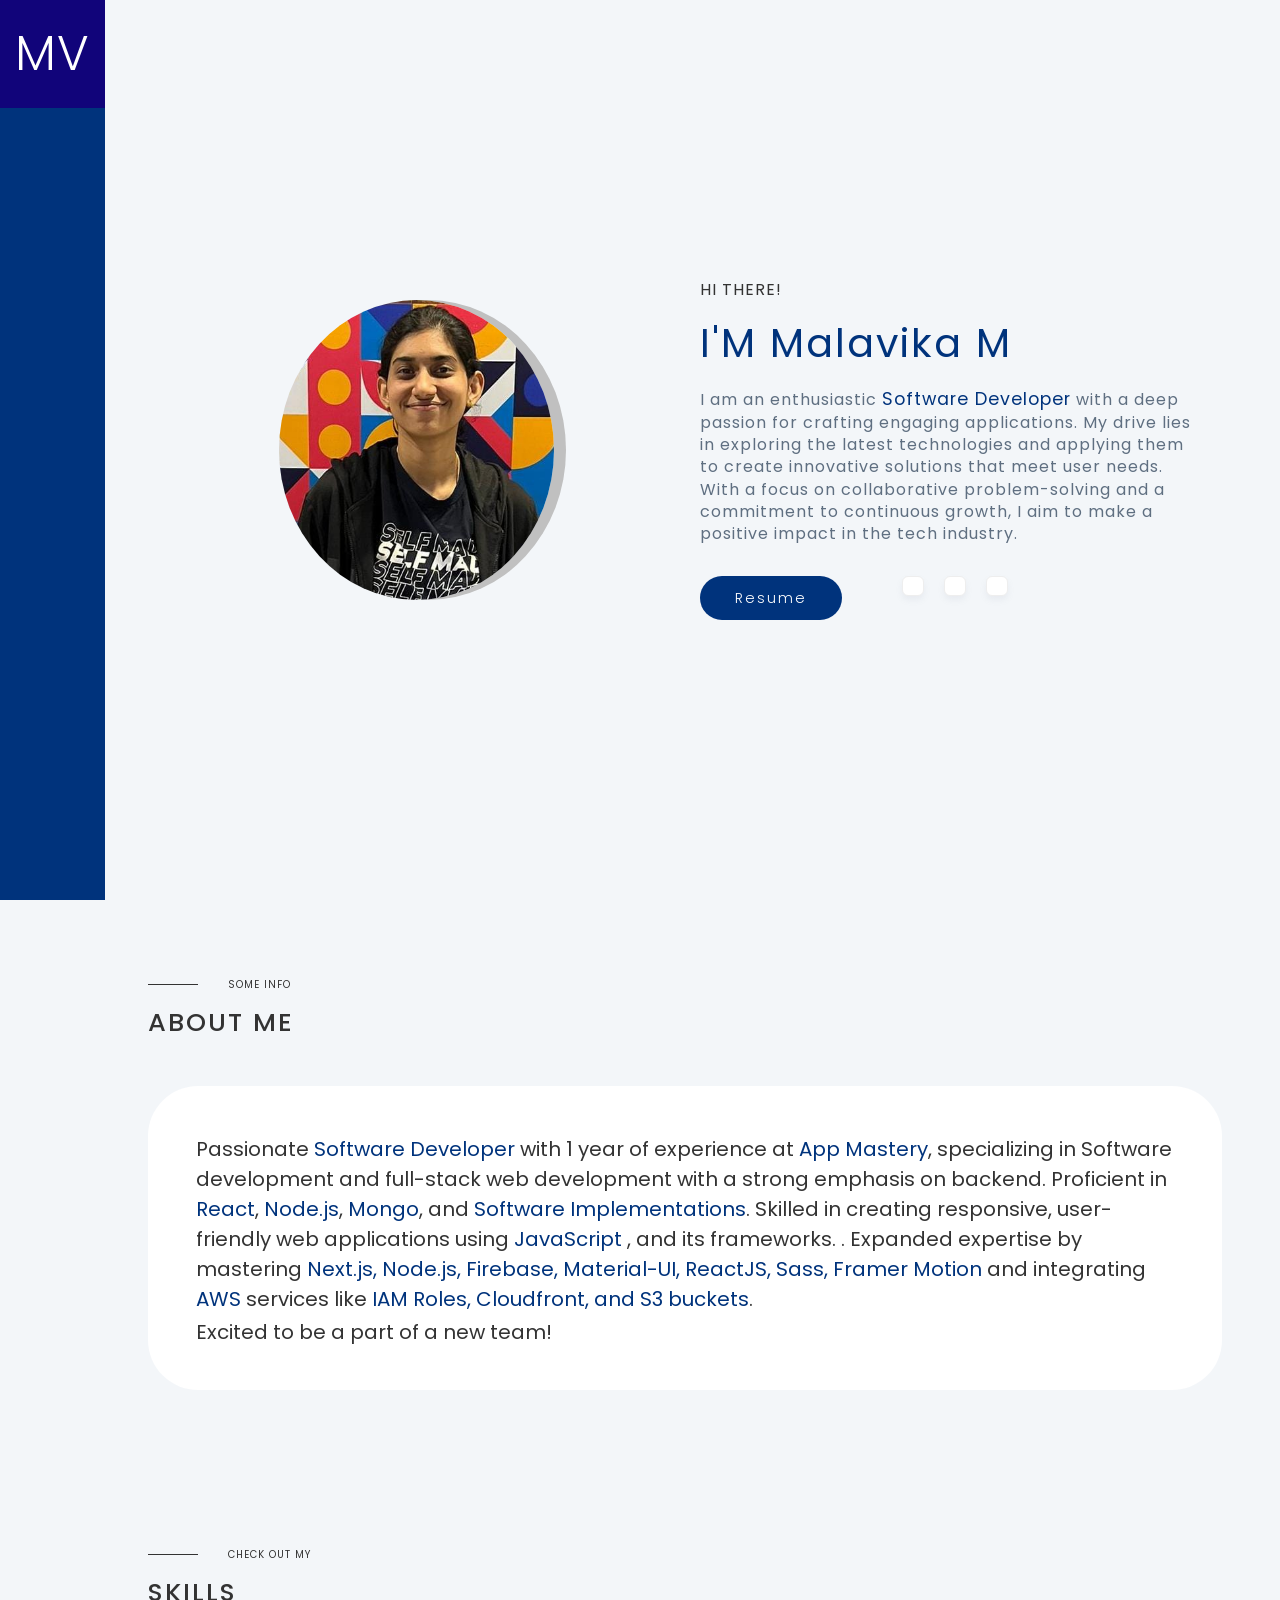
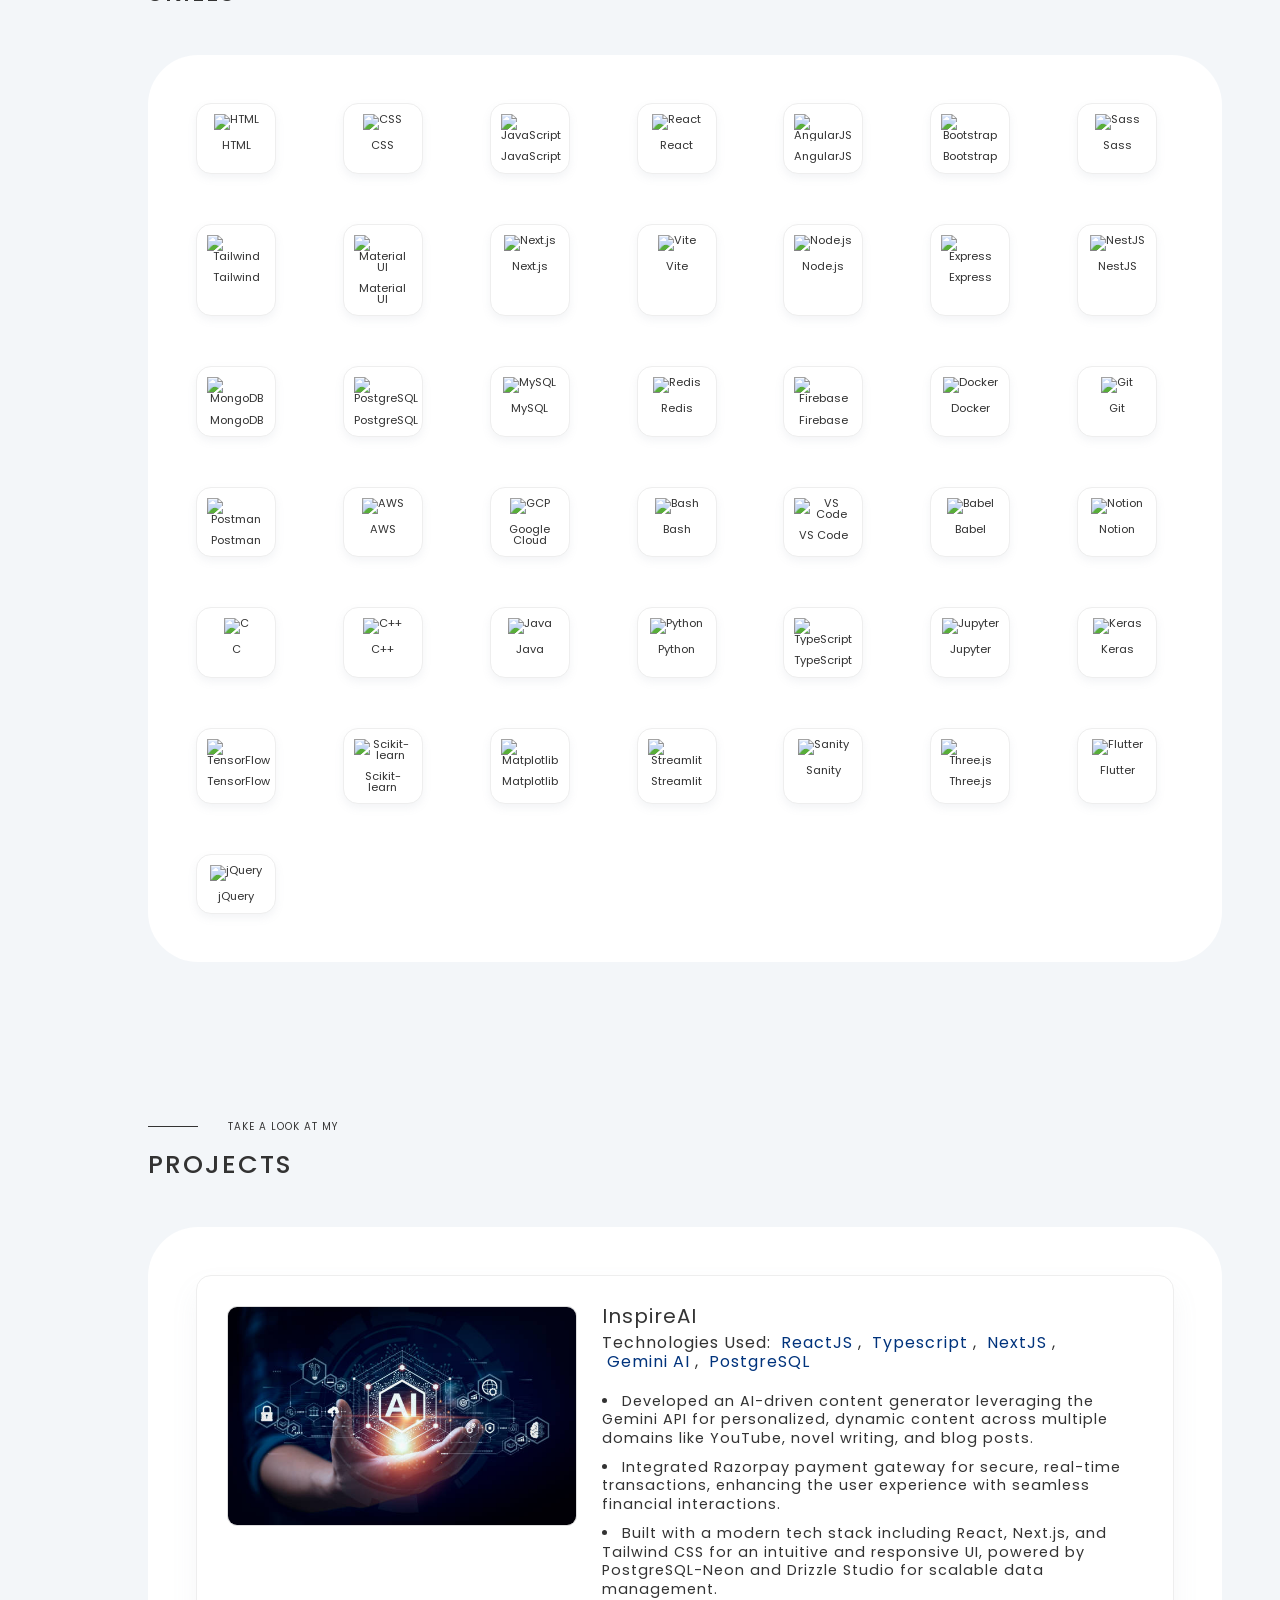
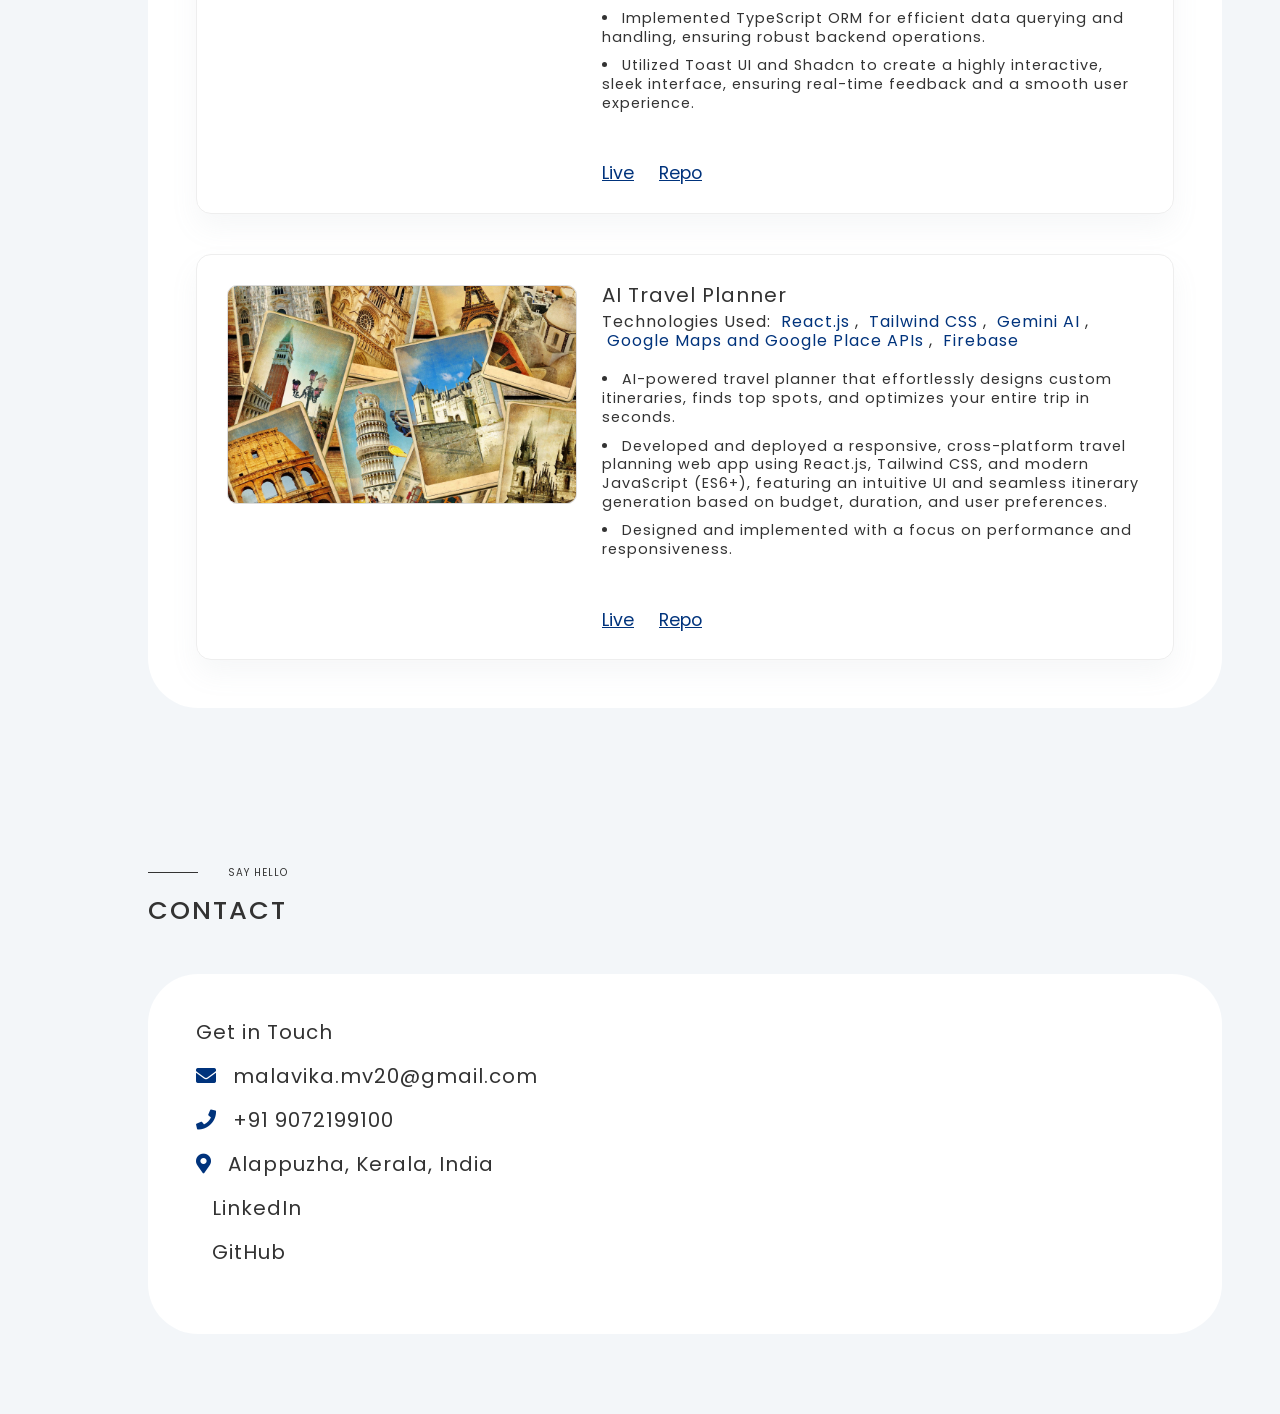
==== commit 014926ba: "Update index.html" ====
--- a/index.html
+++ b/index.html
@@ -176,47 +176,70 @@
 
   <div class="skillsContainer sectionContainer">
     <ul class="skillsGrid">
-
       <!-- Frontend -->
-      <li><div class="itemContainer"><img loading="lazy" src="https://raw.githubusercontent.com/devicons/devicon/master/icons/html5/html5-original-wordmark.svg" alt="HTML" /><p>HTML</p></div></li>
-      <li><div class="itemContainer"><img loading="lazy" src="https://raw.githubusercontent.com/devicons/devicon/master/icons/css3/css3-original-wordmark.svg" alt="CSS" /><p>CSS</p></div></li>
-      <li><div class="itemContainer"><img loading="lazy" src="https://raw.githubusercontent.com/devicons/devicon/master/icons/javascript/javascript-original.svg" alt="JavaScript" /><p>JavaScript</p></div></li>
-      <li><div class="itemContainer"><img loading="lazy" src="https://raw.githubusercontent.com/devicons/devicon/master/icons/react/react-original-wordmark.svg" alt="React" /><p>React</p></div></li>
-      <li><div class="itemContainer"><img loading="lazy" src="https://cdn.jsdelivr.net/gh/devicons/devicon@latest/icons/nextjs/nextjs-original-wordmark.svg" alt="Next.js" /><p>Next.js</p></div></li>
-      <li><div class="itemContainer"><img loading="lazy" src="https://cdn.jsdelivr.net/gh/devicons/devicon@latest/icons/typescript/typescript-original.svg" alt="TypeScript" /><p>TypeScript</p></div></li>
-      <li><div class="itemContainer"><img loading="lazy" src="https://cdn.jsdelivr.net/gh/devicons/devicon@latest/icons/tailwindcss/tailwindcss-original.svg" alt="Tailwind CSS" /><p>Tailwind CSS</p></div></li>
-      <li><div class="itemContainer"><img loading="lazy" src="https://cdn.jsdelivr.net/gh/devicons/devicon@latest/icons/redux/redux-original.svg" alt="Redux" /><p>Redux</p></div></li>
-      <li><div class="itemContainer"><img loading="lazy" src="https://mui.com/static/logo.png" alt="Material UI" /><p>Material UI</p></div></li>
-
-      <!-- Backend -->
-      <li><div class="itemContainer"><img loading="lazy" src="https://raw.githubusercontent.com/devicons/devicon/master/icons/nodejs/nodejs-original-wordmark.svg" alt="Node.js" /><p>Node.js</p></div></li>
-      <li><div class="itemContainer"><img loading="lazy" src="https://raw.githubusercontent.com/devicons/devicon/master/icons/express/express-original-wordmark.svg" alt="Express.js" /><p>Express</p></div></li>
-
-      <!-- Databases -->
-      <li><div class="itemContainer"><img loading="lazy" src="https://raw.githubusercontent.com/devicons/devicon/master/icons/mongodb/mongodb-original-wordmark.svg" alt="MongoDB" /><p>MongoDB</p></div></li>
-      <li><div class="itemContainer"><img loading="lazy" src="https://cdn.jsdelivr.net/gh/devicons/devicon@latest/icons/postgresql/postgresql-original.svg" alt="PostgreSQL" /><p>PostgreSQL</p></div></li>
+      <li><div class="itemContainer"><img src="https://raw.githubusercontent.com/devicons/devicon/master/icons/html5/html5-original-wordmark.svg" alt="HTML"/><p>HTML</p></div></li>
+      <li><div class="itemContainer"><img src="https://raw.githubusercontent.com/devicons/devicon/master/icons/css3/css3-original-wordmark.svg" alt="CSS"/><p>CSS</p></div></li>
+      <li><div class="itemContainer"><img src="https://raw.githubusercontent.com/devicons/devicon/master/icons/javascript/javascript-original.svg" alt="JavaScript"/><p>JavaScript</p></div></li>
+      <li><div class="itemContainer"><img src="https://raw.githubusercontent.com/devicons/devicon/master/icons/react/react-original-wordmark.svg" alt="React"/><p>React</p></div></li>
+      <li><div class="itemContainer"><img src="https://cdn.jsdelivr.net/gh/devicons/devicon@latest/icons/angularjs/angularjs-original.svg" alt="AngularJS"/><p>AngularJS</p></div></li>
+      <li><div class="itemContainer"><img src="https://cdn.jsdelivr.net/gh/devicons/devicon@latest/icons/bootstrap/bootstrap-original.svg" alt="Bootstrap"/><p>Bootstrap</p></div></li>
+      <li><div class="itemContainer"><img src="https://cdn.jsdelivr.net/gh/devicons/devicon@latest/icons/sass/sass-original.svg" alt="Sass"/><p>Sass</p></div></li>
+      <li><div class="itemContainer"><img src="https://cdn.jsdelivr.net/gh/devicons/devicon@latest/icons/tailwindcss/tailwindcss-original.svg" alt="Tailwind"/><p>Tailwind</p></div></li>
+      <li><div class="itemContainer"><img src="https://mui.com/static/logo.png" alt="Material UI"/><p>Material UI</p></div></li>
+      <li><div class="itemContainer"><img src="https://cdn.jsdelivr.net/gh/devicons/devicon@latest/icons/nextjs/nextjs-original.svg" alt="Next.js"/><p>Next.js</p></div></li>
+      <li><div class="itemContainer"><img src="https://cdn.jsdelivr.net/gh/devicons/devicon@latest/icons/vite/vite-original.svg" alt="Vite"/><p>Vite</p></div></li>
+
+      <!-- Backend & Dev -->
+      <li><div class="itemContainer"><img src="https://cdn.jsdelivr.net/gh/devicons/devicon@latest/icons/nodejs/nodejs-original.svg" alt="Node.js"/><p>Node.js</p></div></li>
+      <li><div class="itemContainer"><img src="https://cdn.jsdelivr.net/gh/devicons/devicon@latest/icons/express/express-original-wordmark.svg" alt="Express"/><p>Express</p></div></li>
+      <li><div class="itemContainer"><img src="https://cdn.jsdelivr.net/gh/devicons/devicon@latest/icons/nestjs/nestjs-original.svg" alt="NestJS"/><p>NestJS</p></div></li>
+      <li><div class="itemContainer"><img src="https://raw.githubusercontent.com/devicons/devicon/master/icons/mongodb/mongodb-original-wordmark.svg" alt="MongoDB"/><p>MongoDB</p></div></li>
+      <li><div class="itemContainer"><img src="https://cdn.jsdelivr.net/gh/devicons/devicon@latest/icons/postgresql/postgresql-original.svg" alt="PostgreSQL"/><p>PostgreSQL</p></div></li>
+      <li><div class="itemContainer"><img src="https://cdn.jsdelivr.net/gh/devicons/devicon@latest/icons/mysql/mysql-original.svg" alt="MySQL"/><p>MySQL</p></div></li>
+      <li><div class="itemContainer"><img src="https://raw.githubusercontent.com/devicons/devicon/master/icons/redis/redis-original-wordmark.svg" alt="Redis"/><p>Redis</p></div></li>
+      <li><div class="itemContainer"><img src="https://cdn4.iconfinder.com/data/icons/google-i-o-2016/512/google_firebase-2-512.png" alt="Firebase"/><p>Firebase</p></div></li>
+      <li><div class="itemContainer"><img src="https://cdn.jsdelivr.net/gh/devicons/devicon@latest/icons/docker/docker-original.svg" alt="Docker"/><p>Docker</p></div></li>
+      <li><div class="itemContainer"><img src="https://www.vectorlogo.zone/logos/git-scm/git-scm-icon.svg" alt="Git"/><p>Git</p></div></li>
+      <li><div class="itemContainer"><img src="https://www.vectorlogo.zone/logos/getpostman/getpostman-icon.svg" alt="Postman"/><p>Postman</p></div></li>
+
+      <!-- Cloud & Infra -->
+      <li><div class="itemContainer"><img src="https://raw.githubusercontent.com/devicons/devicon/master/icons/amazonwebservices/amazonwebservices-original-wordmark.svg" alt="AWS"/><p>AWS</p></div></li>
+      <li><div class="itemContainer"><img src="https://cdn.jsdelivr.net/gh/devicons/devicon@latest/icons/googlecloud/googlecloud-original.svg" alt="GCP"/><p>Google Cloud</p></div></li>
+
+      <!-- Tools & Others -->
+      <li><div class="itemContainer"><img src="https://cdn.jsdelivr.net/gh/devicons/devicon@latest/icons/bash/bash-original.svg" alt="Bash"/><p>Bash</p></div></li>
+      <li><div class="itemContainer"><img src="https://cdn.jsdelivr.net/gh/devicons/devicon@latest/icons/vscode/vscode-original.svg" alt="VS Code"/><p>VS Code</p></div></li>
+      <li><div class="itemContainer"><img src="https://www.vectorlogo.zone/logos/babeljs/babeljs-icon.svg" alt="Babel"/><p>Babel</p></div></li>
+      <li><div class="itemContainer"><img src="https://cdn.jsdelivr.net/gh/devicons/devicon@latest/icons/notion/notion-original.svg" alt="Notion"/><p>Notion</p></div></li>
 
       <!-- Programming Languages -->
-      <li><div class="itemContainer"><img loading="lazy" src="https://raw.githubusercontent.com/devicons/devicon/master/icons/python/python-original.svg" alt="Python" /><p>Python</p></div></li>
-      <li><div class="itemContainer"><img loading="lazy" src="https://cdn.jsdelivr.net/gh/devicons/devicon@latest/icons/java/java-original.svg" alt="Java" /><p>Java</p></div></li>
-      <li><div class="itemContainer"><img loading="lazy" src="https://cdn.jsdelivr.net/gh/devicons/devicon@latest/icons/cplusplus/cplusplus-original.svg" alt="C++" /><p>C++</p></div></li>
-      <li><div class="itemContainer"><img loading="lazy" src="https://cdn.jsdelivr.net/gh/devicons/devicon@latest/icons/c/c-original.svg" alt="C" /><p>C</p></div></li>
-
-      <!-- Tools & Platforms -->
-      <li><div class="itemContainer"><img loading="lazy" src="https://cdn.jsdelivr.net/gh/devicons/devicon@latest/icons/docker/docker-original.svg" alt="Docker" /><p>Docker</p></div></li>
-      <li><div class="itemContainer"><img loading="lazy" src="https://www.vectorlogo.zone/logos/git-scm/git-scm-icon.svg" alt="Git" /><p>Git</p></div></li>
-      <li><div class="itemContainer"><img loading="lazy" src="https://cdn.jsdelivr.net/gh/devicons/devicon@latest/icons/firebase/firebase-original.svg" alt="Firebase" /><p>Firebase</p></div></li>
-
-      <!-- Data & ML -->
-      <li><div class="itemContainer"><img loading="lazy" src="https://cdn.jsdelivr.net/gh/devicons/devicon@latest/icons/jupyter/jupyter-original-wordmark.svg" alt="Jupyter" /><p>Jupyter</p></div></li>
-      <li><div class="itemContainer"><img loading="lazy" src="https://cdn.jsdelivr.net/gh/devicons/devicon@latest/icons/tensorflow/tensorflow-original.svg" alt="TensorFlow" /><p>TensorFlow</p></div></li>
-      <li><div class="itemContainer"><img loading="lazy" src="https://cdn.jsdelivr.net/gh/devicons/devicon@latest/icons/keras/keras-original.svg" alt="Keras" /><p>Keras</p></div></li>
-      <li><div class="itemContainer"><img loading="lazy" src="https://cdn.jsdelivr.net/gh/devicons/devicon@latest/icons/scikitlearn/scikitlearn-original.svg" alt="Scikit-learn" /><p>Scikit-learn</p></div></li>
-      <li><div class="itemContainer"><img loading="lazy" src="https://cdn.jsdelivr.net/gh/devicons/devicon@latest/icons/streamlit/streamlit-original.svg" alt="Streamlit" /><p>Streamlit</p></div></li>
-
+      <li><div class="itemContainer"><img src="https://cdn.jsdelivr.net/gh/devicons/devicon@latest/icons/c/c-original.svg" alt="C"/><p>C</p></div></li>
+      <li><div class="itemContainer"><img src="https://cdn.jsdelivr.net/gh/devicons/devicon@latest/icons/cplusplus/cplusplus-original.svg" alt="C++"/><p>C++</p></div></li>
+      <li><div class="itemContainer"><img src="https://cdn.jsdelivr.net/gh/devicons/devicon@latest/icons/java/java-original.svg" alt="Java"/><p>Java</p></div></li>
+      <li><div class="itemContainer"><img src="https://cdn.jsdelivr.net/gh/devicons/devicon@latest/icons/python/python-original.svg" alt="Python"/><p>Python</p></div></li>
+      <li><div class="itemContainer"><img src="https://cdn.jsdelivr.net/gh/devicons/devicon@latest/icons/typescript/typescript-original.svg" alt="TypeScript"/><p>TypeScript</p></div></li>
+
+      <!-- ML & Data Science -->
+      <li><div class="itemContainer"><img src="https://cdn.jsdelivr.net/gh/devicons/devicon@latest/icons/jupyter/jupyter-original-wordmark.svg" alt="Jupyter"/><p>Jupyter</p></div></li>
+      <li><div class="itemContainer"><img src="https://cdn.jsdelivr.net/gh/devicons/devicon@latest/icons/keras/keras-original.svg" alt="Keras"/><p>Keras</p></div></li>
+      <li><div class="itemContainer"><img src="https://cdn.jsdelivr.net/gh/devicons/devicon@latest/icons/tensorflow/tensorflow-original.svg" alt="TensorFlow"/><p>TensorFlow</p></div></li>
+      <li><div class="itemContainer"><img src="https://cdn.jsdelivr.net/gh/devicons/devicon@latest/icons/scikitlearn/scikitlearn-original.svg" alt="Scikit-learn"/><p>Scikit-learn</p></div></li>
+      <li><div class="itemContainer"><img src="https://cdn.jsdelivr.net/gh/devicons/devicon@latest/icons/matplotlib/matplotlib-original.svg" alt="Matplotlib"/><p>Matplotlib</p></div></li>
+      <li><div class="itemContainer"><img src="https://cdn.jsdelivr.net/gh/devicons/devicon@latest/icons/streamlit/streamlit-original.svg" alt="Streamlit"/><p>Streamlit</p></div></li>
+
+      <!-- CMS & 3D -->
+      <li><div class="itemContainer"><img src="https://cdn.jsdelivr.net/gh/devicons/devicon@latest/icons/sanity/sanity-original.svg" alt="Sanity"/><p>Sanity</p></div></li>
+      <li><div class="itemContainer"><img src="https://cdn.jsdelivr.net/gh/devicons/devicon@latest/icons/threejs/threejs-original.svg" alt="Three.js"/><p>Three.js</p></div></li>
+
+      <!-- Mobile -->
+      <li><div class="itemContainer"><img src="https://cdn.jsdelivr.net/gh/devicons/devicon@latest/icons/flutter/flutter-original.svg" alt="Flutter"/><p>Flutter</p></div></li>
+
+      <!-- Misc -->
+      <li><div class="itemContainer"><img src="https://cdn.jsdelivr.net/gh/devicons/devicon@latest/icons/jquery/jquery-original.svg" alt="jQuery"/><p>jQuery</p></div></li>
     </ul>
   </div>
 </section>
+
 
         
 
